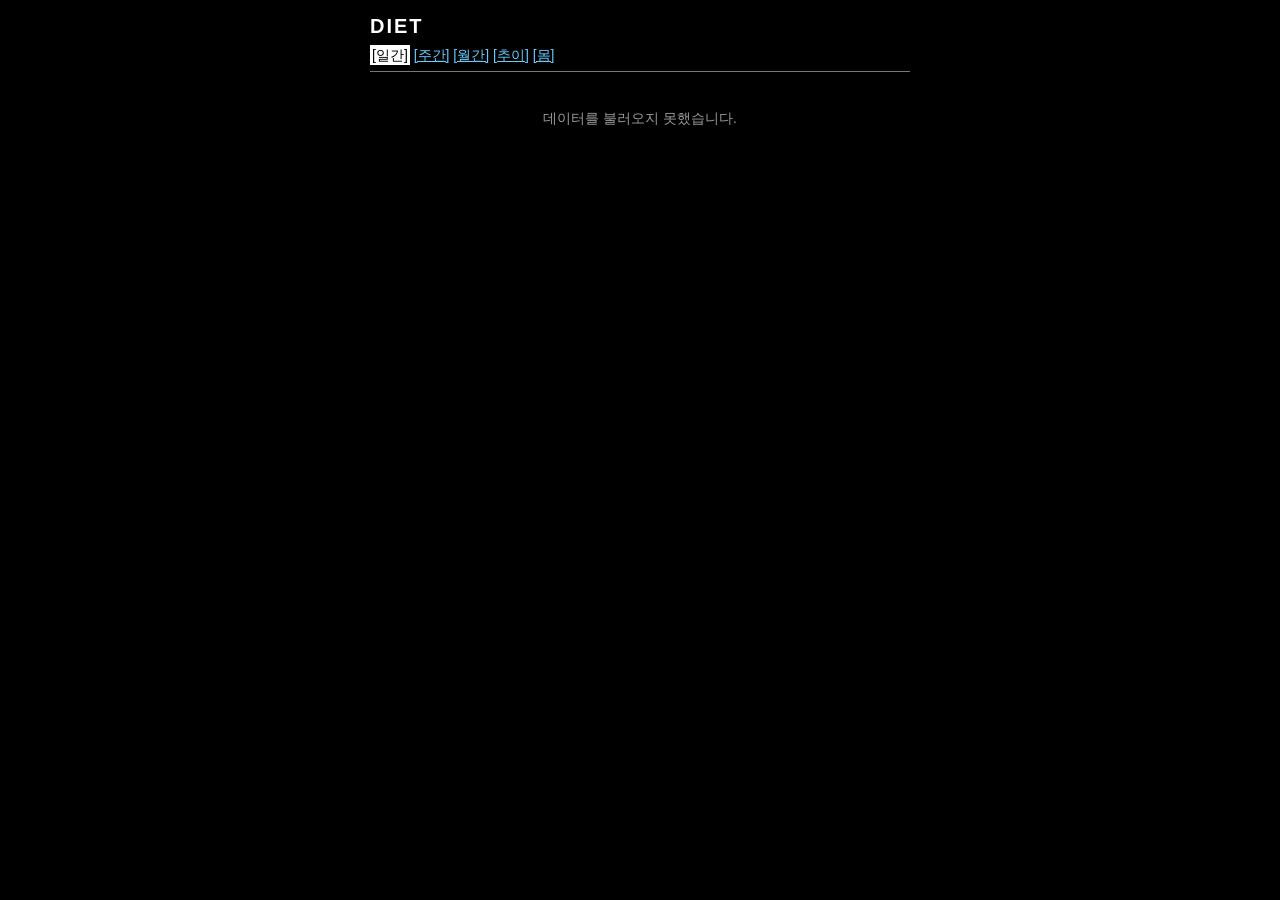
==== site/index.html @ 44541139 "Diet 페이지: [몸] 탭(체성분·목표 도달 예측), 연속 달성, 목표일 진행률, 스와이프·자동 새로고침·해시 주소, PWA(설치·오프라인) Co-Authored-By: Clau" ====
<!doctype html>
<html lang="ko">
<head>
<meta charset="utf-8">
<meta name="viewport" content="width=device-width,initial-scale=1,viewport-fit=cover">
<meta name="theme-color" content="#000000">
<title>Diet</title>
<link rel="icon" href="icon-192.png">
<link rel="apple-touch-icon" href="icon-192.png">
<link rel="manifest" href="manifest.webmanifest">
<meta name="mobile-web-app-capable" content="yes">
<meta name="apple-mobile-web-app-capable" content="yes">
<meta name="apple-mobile-web-app-status-bar-style" content="black">
<meta name="apple-mobile-web-app-title" content="Diet">
<style>
/* 옛날 HTML 느낌: 검정 바탕, 기본 글꼴(맑은 고딕/굴림), 글자 막대, 선 표, 밑줄 링크. 장식 없음. */
:root{--bg:#000;--fg:#ddd;--w:#fff;--y:#ff0;--r:#f33;--g:#0f0;--c:#0ff;--m:#f0f;--b:#6cf;--e:#3a3a3a;--line:#777}
*{box-sizing:border-box}
html,body{margin:0;background:var(--bg);color:var(--fg);font:14px/1.45 "Malgun Gothic","맑은 고딕","Gulim","굴림체","Noto Sans KR",sans-serif}
body{padding:8px 10px calc(30px + env(safe-area-inset-bottom,0px));max-width:560px;margin:0 auto}
h1{font-size:20px;margin:4px 0;color:var(--w);letter-spacing:.1em}
hr{border:0;border-top:1px solid var(--line);margin:6px 0}
b{color:var(--w)}
.lnk{background:none;border:0;padding:0;margin:0;font:inherit;color:var(--b);text-decoration:underline;cursor:pointer}
.lnk.on{color:#000;background:var(--w);text-decoration:none;padding:0 2px}
.lnk:disabled{color:#555;text-decoration:none;cursor:default}
.tabs{margin:4px 0}
.date{margin:6px 0;text-align:center}
.item{margin:10px 0}
.l1{display:flex;justify-content:space-between;gap:8px}
.bar{font:12px/1.1 "Gulim","굴림체","Courier New",monospace;white-space:pre;letter-spacing:0;margin:3px 0;overflow:hidden}
.bar .k{color:var(--g)}.bar .c{color:var(--c)}.bar .t{color:var(--m)}.bar .e{color:var(--e)}.bar .o{color:var(--r)}.bar .p{color:var(--y)}.bar .m{color:var(--w)}
.red{color:var(--r)}.yel{color:var(--y)}
.pro{color:var(--y)}.k{color:var(--g)}.c{color:var(--c)}.t{color:var(--m)}
table{border-collapse:collapse;width:100%;margin:6px 0}
th,td{border:1px solid var(--line);padding:2px 6px;text-align:right;font-weight:400}
th{color:var(--w);text-align:center}
td.l,th.l{text-align:left}
.box{border:1px solid var(--line);padding:4px 8px;margin:8px 0}
.vc{display:grid;grid-auto-flow:column;grid-auto-columns:1fr;gap:6px;margin-top:8px}
.vc.many{gap:2px}
.col{position:relative;display:flex;flex-direction:column;align-items:stretch;cursor:pointer}
.vl{text-align:center;font-size:11px;height:16px;white-space:nowrap;color:var(--w)}
.segs{display:flex;flex-direction:column-reverse;gap:2px;width:100%;max-width:34px;margin:0 auto}
.vc.many .segs{max-width:none}
.seg{display:block;height:9px;background:#222}
.seg.k{background:var(--g)}.seg.o{background:var(--r)}.seg.p{background:var(--y)}
.seg.g{border-top:3px solid #fff}
.xl{text-align:center;font-size:11px;line-height:1.2;color:#aaa;margin-top:4px;min-height:26px}
.vc.many .xl{min-height:16px}
.xl.abs{position:absolute;left:50%;bottom:-20px;transform:translateX(-50%);white-space:nowrap;min-height:0}
.vc.many{margin-bottom:22px}
.legend{color:#999;font-size:12px;margin-top:4px}
.empty{padding:30px 0;text-align:center;color:#999}
footer{margin-top:14px;color:#777;font-size:12px;text-align:center}
</style>
</head>
<body>
<h1>DIET</h1>
<div class="tabs" id="tabs">
  <button class="lnk on" data-t="day">[일간]</button>
  <button class="lnk" data-t="week">[주간]</button>
  <button class="lnk" data-t="month">[월간]</button>
  <button class="lnk" data-t="trend">[추이]</button>
  <button class="lnk" data-t="body">[몸]</button>
</div>
<hr>
<main id="view"></main>
<footer id="foot"></footer>

<script>
const $ = s => document.querySelector(s);
const fmt = n => Math.round(n).toLocaleString('en-US');
const clamp = (n, a, b) => Math.max(a, Math.min(b, n));
const WD = ['일','월','화','수','목','금','토'];
const pad = n => String(n).padStart(2, '0');
const iso = d => `${d.getFullYear()}-${pad(d.getMonth()+1)}-${pad(d.getDate())}`;
const parse = s => { const [y,m,d] = s.split('-').map(Number); return new Date(y, m-1, d); };
const addDays = (s, n) => { const d = parse(s); d.setDate(d.getDate()+n); return iso(d); };
const avg = a => a.length ? a.reduce((x,y)=>x+y,0)/a.length : 0;
const dayLabel = s => { const d = parse(s); return `${d.getMonth()+1}.${d.getDate()}`; };

let DATA, BY = {}, GOAL, DD = '';
const S = { tab:'day', date:null };
const lastD = () => DATA.days[DATA.days.length-1].d;
const live = x => x.d === lastD() && x.d === iso(new Date());   // 오늘 진행 중
const fin = a => { const f = a.filter(x => !live(x)); return f.length ? f : a; };

const TABS = ['day','week','month','trend','body'];
function load(d){
  DATA = d; GOAL = d.goal; BY = {}; d.days.forEach(x => BY[x.d] = x);
  if (!S.date || !BY[S.date]) S.date = lastD();
  const left = Math.ceil((parse(d.targetDate) - new Date(new Date().toDateString())) / 864e5);
  DD = `D-${Math.max(0,left)} 복근`;
  const tot = (parse(d.targetDate) - parse(d.startDate)) / 864e5, gone = clamp((new Date(new Date().toDateString()) - parse(d.startDate)) / 864e5, 0, tot);
  TP = Math.round(gone/tot*100);
  $('#foot').textContent = `업데이트 ${d.updated.replace('T',' ').slice(0,16)}`;
}
let TP = 0;
function applyHash(){
  const m = location.hash.slice(1).split('/');
  if (TABS.includes(m[0])) S.tab = m[0];
  if (m[0] === 'day' && m[1] && BY[m[1]]) S.date = m[1];
  syncTabs();
}
function setHash(){ const t = '#' + S.tab + (S.tab==='day' ? '/' + S.date : ''); if (location.hash !== t) history.replaceState(null, '', t); }
async function refresh(){ try { const d = await (await fetch('data.json', {cache:'no-store'})).json(); if (d.updated !== DATA.updated) { load(d); render(); } } catch(e) {} }
fetch('data.json', {cache:'no-store'}).then(r => r.json()).then(d => { load(d); applyHash(); render(); })
  .catch(() => { $('#view').innerHTML = '<div class="empty">데이터를 불러오지 못했습니다.</div>'; });
document.addEventListener('visibilitychange', () => { if (!document.hidden && DATA) refresh(); });
setInterval(() => { if (!document.hidden && DATA) refresh(); }, 300000);
window.addEventListener('hashchange', () => { if (DATA) { applyHash(); render(); } });
// 일간 화면에서 좌우로 밀면 전날/다음날
let tx = 0, ty = 0;
$('#view').addEventListener('touchstart', e => { tx = e.touches[0].clientX; ty = e.touches[0].clientY; }, {passive:true});
$('#view').addEventListener('touchend', e => {
  if (S.tab !== 'day' || !DATA) return;
  const dx = e.changedTouches[0].clientX - tx, dy = e.changedTouches[0].clientY - ty;
  if (Math.abs(dx) > 70 && Math.abs(dy) < 40) { const i = DATA.days.findIndex(x => x.d === S.date), n = DATA.days[i + (dx < 0 ? 1 : -1)]; if (n) { S.date = n.d; render(); } }
}, {passive:true});
if ('serviceWorker' in navigator) navigator.serviceWorker.register('sw.js').catch(() => {});

function syncTabs(){ document.querySelectorAll('#tabs button').forEach(x => x.classList.toggle('on', x.dataset.t === S.tab)); }
$('#tabs').addEventListener('click', e => { const b = e.target.closest('button'); if (!b) return; S.tab = b.dataset.t; syncTabs(); render(); scrollTo({top:0}); });
$('#view').addEventListener('click', e => {
  const b = e.target.closest('[data-act]'); if (!b || b.disabled) return;
  const [a, v] = b.dataset.act.split(':');
  if (a === 'day') { S.date = v; S.tab = 'day'; syncTabs(); scrollTo({top:0}); }
  if (a === 'dnav') S.date = addDays(S.date, +v);
  render();
});

/* ---------- 글자 막대 ---------- */
// 목표 = W칸. 넘으면 최대 2W칸까지 길어지고, 목표 지점에 | 표시.
function bar(v, goal, kind, W=22){
  const n = Math.round(W*v/goal), N = clamp(Math.max(W,n), W, 2*W), over = v > goal;
  const cls = kind === 'pro' ? 'p' : over ? 'o' : kind;
  let s = '';
  for (let i=0;i<N;i++){
    if (i === W && N > W) s += '<span class="m">|</span>';
    s += `<span class="${i<n?cls:'e'}">${i<n?'█':'░'}</span>`;
  }
  return s;
}
function item(tag, name, v, goal, unit, kind){
  const pct = v/goal*100, left = goal - v;
  const msg = kind==='pro' && left<0 ? `달성 +${fmt(-left)}${unit}` : left<0 ? `초과 ${fmt(-left)}${unit}` : `남음 ${fmt(left)}${unit}`;
  const c = kind==='pro' ? 'yel' : left<0 ? 'red' : kind;
  return `<div class="item"><div class="l1"><b class="${kind}">[${tag}] ${name}</b><span><b>${fmt(v)}</b> / ${fmt(goal)} ${unit}</span></div>
  <div class="bar">${bar(v, goal, kind)}</div><div class="${c}">${fmt(pct)}% · ${msg}</div></div>`;
}
function dash(o, title){
  return `<div class="box">${title?`<div>${title}</div>`:''}
  ${item('KCAL','칼로리', o.kcal, o.kGoal, 'kcal', 'k')}${item('PRO','단백질', o.p, GOAL.protein, 'g', 'pro')}
  ${item('CARB','탄수화물', o.c, o.cGoal, 'g', 'c')}${item('FAT','지방', o.f, GOAL.fat, 'g', 't')}
  ${o.carry!=null?`<hr><div class="l1"><span><b class="${o.over>0?'red':''}">[OVER]</b> 초과</span><b class="${o.over>0?'red':''}">${fmt(o.over)}kcal</b></div>
  <div class="l1"><span><b>[SUM]</b> 누적 <span style="color:#999">(초과 ${fmt(o.over)} + 쌓인 것 ${fmt(o.carry-o.over)})</span></span><b>${fmt(o.carry)}kcal</b></div>`:''}</div>`;
}
const dayObj = d => ({kcal:d.net, kGoal:d.goal, p:d.protein, c:d.carb, cGoal:d.carbGoal, f:d.fat, over:d.over, carry:d.carry});
const avgObj = a => ({kcal:avg(a.map(x=>x.net)), kGoal:avg(a.map(x=>x.goal)), p:avg(a.map(x=>x.protein)), c:avg(a.map(x=>x.carb)), cGoal:avg(a.map(x=>x.carbGoal)), f:avg(a.map(x=>x.fat))});
function miniStats(a, digits){
  const defi = a.reduce((s,x)=>s+(2200-x.net),0);
  return `<table><tr><th>누적 적자</th><th>추정 감량</th><th>기록</th></tr><tr><td>${defi>=0?'−':'+'}${fmt(Math.abs(defi))}kcal</td><td>${(defi/7700).toFixed(digits)}kg</td><td>${a.length}일</td></tr></table>`;
}

// 세로 칸 막대: 값이 클수록 네모 칸이 위로 쌓인다. 흰 윗줄 = 그날 목표.
function vchart({days, vals, goals, kind, H=12}){
  const n = days.length, many = n > 9;
  const mx = Math.max(...vals.filter(v=>v!=null), ...goals.filter(g=>g!=null), 1) * 1.08, unit = mx/H;
  let cols = '';
  days.forEach((s,i) => {
    const v = vals[i], g = goals[i];
    const fillN = v==null || v<=0 ? 0 : Math.max(1, Math.round(v/mx*H));
    const gi = g==null ? -1 : clamp(Math.round(g/mx*H), 1, H) - 1;
    const cls = kind==='pro' ? 'p' : (v!=null && v>g) ? 'o' : 'k';
    let segs = ''; for (let k=0;k<H;k++) segs += `<i class="seg${k<fillN?' '+cls:''}${k===gi?' g':''}"></i>`;
    const d = parse(s);
    const xl = !many ? `${WD[d.getDay()]}<br>${d.getDate()}` : ((n-1-i)%7===0 ? dayLabel(s) : '');
    cols += `<div class="col" data-act="day:${s}">${!many?`<span class="vl">${v==null?'-':fmt(v)}</span>`:''}<div class="segs">${segs}</div><span class="xl${many?' abs':''}">${xl}</span></div>`;
  });
  return `<div class="vc${many?' many':''}">${cols}</div><div class="legend">흰 줄=${kind==='pro'?'목표 170g':'그날 목표'} · 1칸≈ ${fmt(unit)}${kind==='pro'?'g':'kcal'}${kind==='pro'?' · 노랑=단백질':' · 초록=이내 · 빨강=초과'}</div>`;
}

/* ---------- 일간 ---------- */
function viewDay(){
  const d = BY[S.date], dt = parse(S.date), idx = DATA.days.findIndex(x => x.d === S.date);
  let h = `<div class="date"><button class="lnk" data-act="dnav:-1" ${idx>0?'':'disabled'}>[&lt;]</button>
    <b> ${S.date} (${WD[dt.getDay()]}) </b><button class="lnk" data-act="dnav:1" ${idx<DATA.days.length-1?'':'disabled'}>[&gt;]</button>
    <div style="color:#999;font-size:12px">${live(d)?'오늘 · 진행 중':'기록 완료'}${d.burn?` · 운동 −${fmt(d.burn)}kcal`:''} · ${DD} <span class="bar" style="display:inline;margin:0">${bar(TP,100,'k',10)}</span> ${TP}%</div></div>`;
  h += dash(dayObj(d)) + streakBox();
  const w = DATA.days.slice(Math.max(0, idx-6), idx+1), dd = w.map(x=>x.d);
  h += `<div class="box"><div>최근 7일 칼로리 (순섭취)</div>${vchart({days:dd, vals:w.map(x=>x.net), goals:w.map(x=>x.goal), kind:'k'})}</div>`;
  h += `<div class="box"><div>최근 7일 단백질 (g)</div>${vchart({days:dd, vals:w.map(x=>x.protein), goals:w.map(()=>GOAL.protein), kind:'pro'})}</div>`;
  return h;
}

/* ---------- 주간: 최근 7일 ---------- */
function viewWeek(){
  const end = lastD(), days = [...Array(7).keys()].map(i => addDays(end, i-6));
  const rs = days.map(s => BY[s] || null), have = rs.filter(Boolean);
  let h = `<div class="date"><b>최근 7일</b><div style="color:#999;font-size:12px">${dayLabel(days[0])} – ${dayLabel(days[6])} · ${have.length}일 기록${have.some(live)?' · 오늘 제외 평균':''}</div></div>`;
  if (!have.length) return h + '<div class="empty">기록이 없습니다.</div>';
  const fh = fin(have);
  h += dash(avgObj(fh), `일평균 (${fh.length}일 기준)`) + miniStats(fh, 2);
  h += `<div class="box"><div>일별 칼로리 (순섭취)</div>${vchart({days, vals:rs.map(x=>x?x.net:null), goals:rs.map(x=>x?x.goal:GOAL.kcal), kind:'k'})}</div>`;
  h += `<div class="box"><div>일별 단백질 (g)</div>${vchart({days, vals:rs.map(x=>x?x.protein:null), goals:days.map(()=>GOAL.protein), kind:'pro'})}</div>`;
  return h;
}

/* ---------- 월간: 최근 30일 ---------- */
function viewMonth(){
  const end = lastD(), days = [...Array(30).keys()].map(i => addDays(end, i-29)), md = days.map(s=>BY[s]).filter(Boolean);
  let h = `<div class="date"><b>최근 30일</b><div style="color:#999;font-size:12px">${dayLabel(days[0])} – ${dayLabel(days[29])} · ${md.length}일 기록${md.some(live)?' · 오늘 제외 평균':''}</div></div>`;
  if (!md.length) return h + '<div class="empty">기록이 없습니다.</div>';
  const fm = fin(md);
  h += dash(avgObj(fm), `일평균 (${fm.length}일 기준)`) + miniStats(fm, 1);
  h += `<div class="box"><div>일별 칼로리 (순섭취)</div>${vchart({days, vals:days.map(s=>BY[s]?BY[s].net:null), goals:days.map(s=>BY[s]?BY[s].goal:null), kind:'k'})}</div>`;
  h += `<div class="box"><div>일별 단백질 (g)</div>${vchart({days, vals:days.map(s=>BY[s]?BY[s].protein:null), goals:days.map(()=>GOAL.protein), kind:'pro'})}</div>`;
  h += `<table><tr><th class="l">날짜</th><th>순섭취</th><th>목표</th><th>단백질</th></tr>` +
    md.slice().reverse().map(x => `<tr><td class="l"><a class="lnk" data-act="day:${x.d}">${dayLabel(x.d)}(${WD[parse(x.d).getDay()]})</a></td>
      <td class="${x.net>x.goal?'red':'k'}">${fmt(x.net)}</td><td>${fmt(x.goal)}</td><td class="${x.protein>=GOAL.protein*.95?'yel':''}">${fmt(x.protein)}</td></tr>`).join('') +
    `</table><div class="legend">초록 = 목표 이내 · 빨강 = 초과 · 노랑 = 단백질 목표 달성(95%↑)</div>`;
  return h;
}

/* ---------- 추이 ---------- */
function ma(arr, k=7){ return arr.map((_,i)=> avg(arr.slice(Math.max(0,i-k+1), i+1))); }
function viewTrend(){
  const ds = DATA.days.slice(-30), L = live(ds[ds.length-1]) ? 1 : 0, dd = ds.map(x=>x.d);
  const maF = a => ma(a.slice(0, a.length-L)).concat(Array(L).fill(null));
  const net7 = maF(ds.map(x=>x.net)), pro7 = maF(ds.map(x=>x.protein));
  let h = `<div class="date"><b>추이 (7일 평균)</b><div style="color:#999;font-size:12px">${dayLabel(dd[0])} – ${dayLabel(dd[dd.length-1])} · ${ds.length}일${L?' · 오늘 제외':''}</div></div>`;
  h += `<div class="box"><div>칼로리 7일 평균 (순섭취)</div>${vchart({days:dd, vals:net7, goals:dd.map(()=>GOAL.kcal), kind:'k'})}</div>`;
  h += `<div class="box"><div>단백질 7일 평균 (g)</div>${vchart({days:dd, vals:pro7, goals:dd.map(()=>GOAL.protein), kind:'pro'})}</div>`;
  return h;
}

/* ---------- 연속 기록 ---------- */
function streakBox(){
  const done = DATA.days.filter(x => !live(x));
  const run = f => { let n = 0; for (let i = done.length-1; i >= 0 && f(done[i]); i--) n++; return n; };
  let rec = 0; for (let i = DATA.days.length-1; i >= 0; i--) { if (DATA.days[i].d === addDays(lastD(), -rec)) rec++; else break; }
  const p = run(x => x.protein >= GOAL.protein*.95), k = run(x => x.net <= x.goal);
  return `<div class="box"><div class="l1"><span><b>[STREAK]</b> 연속 (어제까지)</span></div>
  <div class="l1"><span class="pro">단백질 목표 달성</span><b class="pro">${p}일</b></div>
  <div class="l1"><span class="k">칼로리 목표 이내</span><b class="k">${k}일</b></div>
  <div class="l1"><span>기록</span><b>${rec}일</b></div></div>`;
}

/* ---------- 몸: 인바디·체중 + 목표 도달 예측 ---------- */
const f1 = n => n == null ? '-' : Number(n).toFixed(1);
function viewBody(){
  const B = DATA.body || [], tf = DATA.targetFatPct;
  let h = `<div class="date"><b>몸 (체성분)</b><div style="color:#999;font-size:12px">인바디·체중 ${B.length}건 · 목표 체지방률 ${tf}% · ${DD}</div></div>`;
  if (!B.length) return h + '<div class="empty">기록이 없습니다.</div>';
  const cur = B[B.length-1], first = B[0];
  const lean = (B.slice().reverse().find(r => r.leanKg) || {}).leanKg;
  const tw = lean ? lean / (1 - tf/100) : null;
  const curFatKg = cur.fatKg != null ? cur.fatKg : (cur.fatPct != null ? cur.weight*cur.fatPct/100 : null);
  const dn = fin(DATA.days).slice(-7), defi = avg(dn.map(x => DATA.maintenance - x.net)), perDay = defi/7700;
  const today = iso(new Date());
  // 진행 항목 (채팅 대시보드와 같은 3줄 형식)
  const prog = (tag, name, now, start, target, unit, cls) => {
    const tot = start - target, done = start - now, pct = tot > 0 ? clamp(done/tot*100, 0, 100) : 0;
    return `<div class="item"><div class="l1"><b class="${cls}">[${tag}] ${name}</b><span><b>${f1(now)}</b> → ${f1(target)} ${unit}</span></div>
    <div class="bar">${bar(pct, 100, cls, 22)}</div><div class="${cls}">${Math.round(pct)}% · 남음 ${f1(Math.max(0, now-target))}${unit} <span style="color:#999">(시작 ${f1(start)})</span></div></div>`;
  };
  h += `<div class="box">${tw ? prog('WEIGHT','체중', cur.weight, first.weight, tw, 'kg', 'c') : ''}${cur.fatPct != null && first.fatPct != null ? prog('FAT%','체지방률', cur.fatPct, first.fatPct, tf, '%', 't') : ''}</div>`;
  // 예측
  if (tw) {
    const R = cur.weight - tw, daysTo = (parse(DATA.targetDate) - parse(cur.d)) / 864e5;
    const projW = cur.weight - perDay*daysTo, projFat = curFatKg != null ? (curFatKg - perDay*daysTo) / projW * 100 : null;
    let eta = '-', gap = '';
    if (R <= 0) eta = '목표 달성';
    else if (perDay > 0) { const dd = Math.ceil(R/perDay), e = addDays(today, dd); eta = e; const late = Math.round((parse(e) - parse(DATA.targetDate))/864e5); gap = late > 0 ? `<span class="red">목표일보다 ${late}일 늦음</span>` : `<span class="k">목표일보다 ${-late}일 빠름</span>`; }
    else eta = '적자 없음';
    h += `<div class="box"><div><b>[PREDICT]</b> 현재 페이스로 계산 <span style="color:#999">(추정)</span></div>
    <table><tr><td class="l">최근 7일 평균 적자</td><td>${defi>=0?'−':'+'}${fmt(Math.abs(defi))} kcal/일</td></tr>
    <tr><td class="l">일 감량 속도</td><td>${(perDay*1000).toFixed(0)} g/일 · ${(perDay*7).toFixed(2)} kg/주</td></tr>
    <tr><td class="l">목표 체중 (제지방 ${f1(lean)}kg 유지)</td><td>${f1(tw)} kg</td></tr>
    <tr><td class="l">남은 감량</td><td>${R>0?f1(R)+' kg':'0 kg'}</td></tr>
    <tr><td class="l">목표 도달 예상일</td><td>${eta}</td></tr>
    <tr><td class="l">${DATA.targetDate} 예상 체중</td><td>${f1(projW)} kg${projFat!=null?' · 체지방 '+f1(projFat)+'%':''}</td></tr></table>${gap?`<div>${gap}</div>`:''}
    <div class="legend">적자 = 유지 ${fmt(DATA.maintenance)} − 순섭취. 7,700 kcal = 지방 1kg 기준 단순 추정이며, 근육·수분 변화는 반영하지 않습니다.</div></div>`;
  }
  // 기록 표
  h += `<table><tr><th class="l">날짜</th><th>체중</th><th>체지방%</th><th>골격근</th><th>변화</th></tr>` +
    B.slice().reverse().map((r, i, arr) => { const prev = arr[i+1], dw = prev && r.weight != null && prev.weight != null ? r.weight - prev.weight : null;
      return `<tr><td class="l">${dayLabel(r.d)}</td><td>${f1(r.weight)}</td><td>${f1(r.fatPct)}</td><td>${f1(r.muscleKg)}</td><td class="${dw==null?'':dw<=0?'k':'red'}">${dw==null?'-':(dw>0?'+':'')+dw.toFixed(1)}</td></tr>`; }).join('') + '</table>';
  return h;
}

function render(){ $('#view').innerHTML = {day:viewDay, week:viewWeek, month:viewMonth, trend:viewTrend, body:viewBody}[S.tab](); setHash(); }
</script>
</body>
</html>
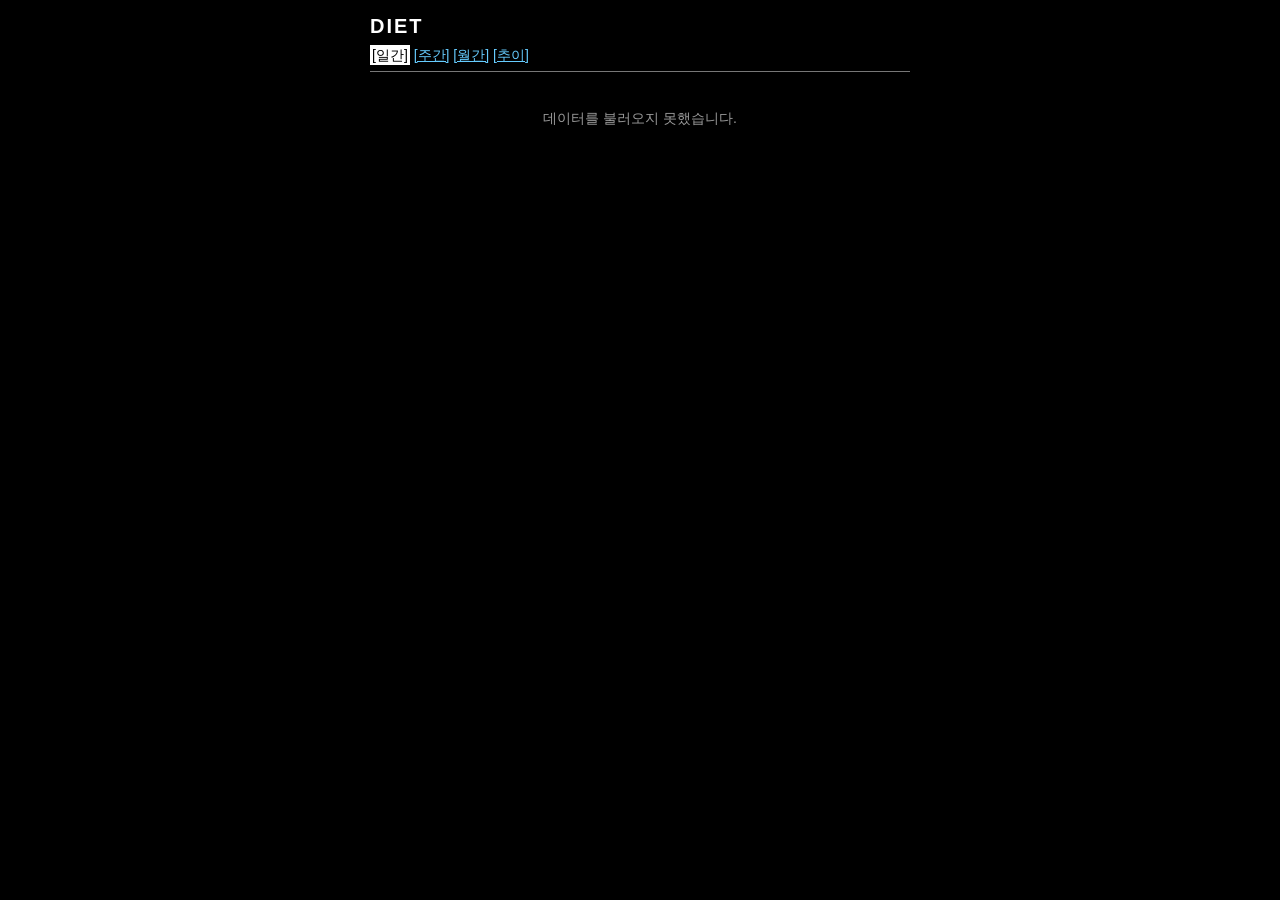
==== commit de6bcfe5: "Revert "Diet 페이지: [몸] 탭(체성분·목표 도달 예측), 연속 달성, 목표일 진행률, 스와이프·자동 새로고침·해시 주소, PWA(설치·오프라인)" This revert" ====
--- a/site/index.html
+++ b/site/index.html
@@ -5,13 +5,7 @@
 <meta name="viewport" content="width=device-width,initial-scale=1,viewport-fit=cover">
 <meta name="theme-color" content="#000000">
 <title>Diet</title>
-<link rel="icon" href="icon-192.png">
-<link rel="apple-touch-icon" href="icon-192.png">
-<link rel="manifest" href="manifest.webmanifest">
-<meta name="mobile-web-app-capable" content="yes">
-<meta name="apple-mobile-web-app-capable" content="yes">
-<meta name="apple-mobile-web-app-status-bar-style" content="black">
-<meta name="apple-mobile-web-app-title" content="Diet">
+<link rel="icon" href="data:,">
 <style>
 /* 옛날 HTML 느낌: 검정 바탕, 기본 글꼴(맑은 고딕/굴림), 글자 막대, 선 표, 밑줄 링크. 장식 없음. */
 :root{--bg:#000;--fg:#ddd;--w:#fff;--y:#ff0;--r:#f33;--g:#0f0;--c:#0ff;--m:#f0f;--b:#6cf;--e:#3a3a3a;--line:#777}
@@ -62,7 +56,6 @@
   <button class="lnk" data-t="week">[주간]</button>
   <button class="lnk" data-t="month">[월간]</button>
   <button class="lnk" data-t="trend">[추이]</button>
-  <button class="lnk" data-t="body">[몸]</button>
 </div>
 <hr>
 <main id="view"></main>
@@ -86,39 +79,14 @@
 const live = x => x.d === lastD() && x.d === iso(new Date());   // 오늘 진행 중
 const fin = a => { const f = a.filter(x => !live(x)); return f.length ? f : a; };
 
-const TABS = ['day','week','month','trend','body'];
-function load(d){
-  DATA = d; GOAL = d.goal; BY = {}; d.days.forEach(x => BY[x.d] = x);
-  if (!S.date || !BY[S.date]) S.date = lastD();
+fetch('data.json', {cache:'no-store'}).then(r => r.json()).then(d => {
+  DATA = d; GOAL = d.goal; d.days.forEach(x => BY[x.d] = x);
+  S.date = lastD();
   const left = Math.ceil((parse(d.targetDate) - new Date(new Date().toDateString())) / 864e5);
   DD = `D-${Math.max(0,left)} 복근`;
-  const tot = (parse(d.targetDate) - parse(d.startDate)) / 864e5, gone = clamp((new Date(new Date().toDateString()) - parse(d.startDate)) / 864e5, 0, tot);
-  TP = Math.round(gone/tot*100);
   $('#foot').textContent = `업데이트 ${d.updated.replace('T',' ').slice(0,16)}`;
-}
-let TP = 0;
-function applyHash(){
-  const m = location.hash.slice(1).split('/');
-  if (TABS.includes(m[0])) S.tab = m[0];
-  if (m[0] === 'day' && m[1] && BY[m[1]]) S.date = m[1];
-  syncTabs();
-}
-function setHash(){ const t = '#' + S.tab + (S.tab==='day' ? '/' + S.date : ''); if (location.hash !== t) history.replaceState(null, '', t); }
-async function refresh(){ try { const d = await (await fetch('data.json', {cache:'no-store'})).json(); if (d.updated !== DATA.updated) { load(d); render(); } } catch(e) {} }
-fetch('data.json', {cache:'no-store'}).then(r => r.json()).then(d => { load(d); applyHash(); render(); })
-  .catch(() => { $('#view').innerHTML = '<div class="empty">데이터를 불러오지 못했습니다.</div>'; });
-document.addEventListener('visibilitychange', () => { if (!document.hidden && DATA) refresh(); });
-setInterval(() => { if (!document.hidden && DATA) refresh(); }, 300000);
-window.addEventListener('hashchange', () => { if (DATA) { applyHash(); render(); } });
-// 일간 화면에서 좌우로 밀면 전날/다음날
-let tx = 0, ty = 0;
-$('#view').addEventListener('touchstart', e => { tx = e.touches[0].clientX; ty = e.touches[0].clientY; }, {passive:true});
-$('#view').addEventListener('touchend', e => {
-  if (S.tab !== 'day' || !DATA) return;
-  const dx = e.changedTouches[0].clientX - tx, dy = e.changedTouches[0].clientY - ty;
-  if (Math.abs(dx) > 70 && Math.abs(dy) < 40) { const i = DATA.days.findIndex(x => x.d === S.date), n = DATA.days[i + (dx < 0 ? 1 : -1)]; if (n) { S.date = n.d; render(); } }
-}, {passive:true});
-if ('serviceWorker' in navigator) navigator.serviceWorker.register('sw.js').catch(() => {});
+  render();
+}).catch(() => { $('#view').innerHTML = '<div class="empty">데이터를 불러오지 못했습니다.</div>'; });
 
 function syncTabs(){ document.querySelectorAll('#tabs button').forEach(x => x.classList.toggle('on', x.dataset.t === S.tab)); }
 $('#tabs').addEventListener('click', e => { const b = e.target.closest('button'); if (!b) return; S.tab = b.dataset.t; syncTabs(); render(); scrollTo({top:0}); });
@@ -186,8 +154,8 @@
   const d = BY[S.date], dt = parse(S.date), idx = DATA.days.findIndex(x => x.d === S.date);
   let h = `<div class="date"><button class="lnk" data-act="dnav:-1" ${idx>0?'':'disabled'}>[&lt;]</button>
     <b> ${S.date} (${WD[dt.getDay()]}) </b><button class="lnk" data-act="dnav:1" ${idx<DATA.days.length-1?'':'disabled'}>[&gt;]</button>
-    <div style="color:#999;font-size:12px">${live(d)?'오늘 · 진행 중':'기록 완료'}${d.burn?` · 운동 −${fmt(d.burn)}kcal`:''} · ${DD} <span class="bar" style="display:inline;margin:0">${bar(TP,100,'k',10)}</span> ${TP}%</div></div>`;
-  h += dash(dayObj(d)) + streakBox();
+    <div style="color:#999;font-size:12px">${live(d)?'오늘 · 진행 중':'기록 완료'}${d.burn?` · 운동 −${fmt(d.burn)}kcal`:''} · ${DD}</div></div>`;
+  h += dash(dayObj(d));
   const w = DATA.days.slice(Math.max(0, idx-6), idx+1), dd = w.map(x=>x.d);
   h += `<div class="box"><div>최근 7일 칼로리 (순섭취)</div>${vchart({days:dd, vals:w.map(x=>x.net), goals:w.map(x=>x.goal), kind:'k'})}</div>`;
   h += `<div class="box"><div>최근 7일 단백질 (g)</div>${vchart({days:dd, vals:w.map(x=>x.protein), goals:w.map(()=>GOAL.protein), kind:'pro'})}</div>`;
@@ -235,62 +203,7 @@
   return h;
 }
 
-/* ---------- 연속 기록 ---------- */
-function streakBox(){
-  const done = DATA.days.filter(x => !live(x));
-  const run = f => { let n = 0; for (let i = done.length-1; i >= 0 && f(done[i]); i--) n++; return n; };
-  let rec = 0; for (let i = DATA.days.length-1; i >= 0; i--) { if (DATA.days[i].d === addDays(lastD(), -rec)) rec++; else break; }
-  const p = run(x => x.protein >= GOAL.protein*.95), k = run(x => x.net <= x.goal);
-  return `<div class="box"><div class="l1"><span><b>[STREAK]</b> 연속 (어제까지)</span></div>
-  <div class="l1"><span class="pro">단백질 목표 달성</span><b class="pro">${p}일</b></div>
-  <div class="l1"><span class="k">칼로리 목표 이내</span><b class="k">${k}일</b></div>
-  <div class="l1"><span>기록</span><b>${rec}일</b></div></div>`;
-}
-
-/* ---------- 몸: 인바디·체중 + 목표 도달 예측 ---------- */
-const f1 = n => n == null ? '-' : Number(n).toFixed(1);
-function viewBody(){
-  const B = DATA.body || [], tf = DATA.targetFatPct;
-  let h = `<div class="date"><b>몸 (체성분)</b><div style="color:#999;font-size:12px">인바디·체중 ${B.length}건 · 목표 체지방률 ${tf}% · ${DD}</div></div>`;
-  if (!B.length) return h + '<div class="empty">기록이 없습니다.</div>';
-  const cur = B[B.length-1], first = B[0];
-  const lean = (B.slice().reverse().find(r => r.leanKg) || {}).leanKg;
-  const tw = lean ? lean / (1 - tf/100) : null;
-  const curFatKg = cur.fatKg != null ? cur.fatKg : (cur.fatPct != null ? cur.weight*cur.fatPct/100 : null);
-  const dn = fin(DATA.days).slice(-7), defi = avg(dn.map(x => DATA.maintenance - x.net)), perDay = defi/7700;
-  const today = iso(new Date());
-  // 진행 항목 (채팅 대시보드와 같은 3줄 형식)
-  const prog = (tag, name, now, start, target, unit, cls) => {
-    const tot = start - target, done = start - now, pct = tot > 0 ? clamp(done/tot*100, 0, 100) : 0;
-    return `<div class="item"><div class="l1"><b class="${cls}">[${tag}] ${name}</b><span><b>${f1(now)}</b> → ${f1(target)} ${unit}</span></div>
-    <div class="bar">${bar(pct, 100, cls, 22)}</div><div class="${cls}">${Math.round(pct)}% · 남음 ${f1(Math.max(0, now-target))}${unit} <span style="color:#999">(시작 ${f1(start)})</span></div></div>`;
-  };
-  h += `<div class="box">${tw ? prog('WEIGHT','체중', cur.weight, first.weight, tw, 'kg', 'c') : ''}${cur.fatPct != null && first.fatPct != null ? prog('FAT%','체지방률', cur.fatPct, first.fatPct, tf, '%', 't') : ''}</div>`;
-  // 예측
-  if (tw) {
-    const R = cur.weight - tw, daysTo = (parse(DATA.targetDate) - parse(cur.d)) / 864e5;
-    const projW = cur.weight - perDay*daysTo, projFat = curFatKg != null ? (curFatKg - perDay*daysTo) / projW * 100 : null;
-    let eta = '-', gap = '';
-    if (R <= 0) eta = '목표 달성';
-    else if (perDay > 0) { const dd = Math.ceil(R/perDay), e = addDays(today, dd); eta = e; const late = Math.round((parse(e) - parse(DATA.targetDate))/864e5); gap = late > 0 ? `<span class="red">목표일보다 ${late}일 늦음</span>` : `<span class="k">목표일보다 ${-late}일 빠름</span>`; }
-    else eta = '적자 없음';
-    h += `<div class="box"><div><b>[PREDICT]</b> 현재 페이스로 계산 <span style="color:#999">(추정)</span></div>
-    <table><tr><td class="l">최근 7일 평균 적자</td><td>${defi>=0?'−':'+'}${fmt(Math.abs(defi))} kcal/일</td></tr>
-    <tr><td class="l">일 감량 속도</td><td>${(perDay*1000).toFixed(0)} g/일 · ${(perDay*7).toFixed(2)} kg/주</td></tr>
-    <tr><td class="l">목표 체중 (제지방 ${f1(lean)}kg 유지)</td><td>${f1(tw)} kg</td></tr>
-    <tr><td class="l">남은 감량</td><td>${R>0?f1(R)+' kg':'0 kg'}</td></tr>
-    <tr><td class="l">목표 도달 예상일</td><td>${eta}</td></tr>
-    <tr><td class="l">${DATA.targetDate} 예상 체중</td><td>${f1(projW)} kg${projFat!=null?' · 체지방 '+f1(projFat)+'%':''}</td></tr></table>${gap?`<div>${gap}</div>`:''}
-    <div class="legend">적자 = 유지 ${fmt(DATA.maintenance)} − 순섭취. 7,700 kcal = 지방 1kg 기준 단순 추정이며, 근육·수분 변화는 반영하지 않습니다.</div></div>`;
-  }
-  // 기록 표
-  h += `<table><tr><th class="l">날짜</th><th>체중</th><th>체지방%</th><th>골격근</th><th>변화</th></tr>` +
-    B.slice().reverse().map((r, i, arr) => { const prev = arr[i+1], dw = prev && r.weight != null && prev.weight != null ? r.weight - prev.weight : null;
-      return `<tr><td class="l">${dayLabel(r.d)}</td><td>${f1(r.weight)}</td><td>${f1(r.fatPct)}</td><td>${f1(r.muscleKg)}</td><td class="${dw==null?'':dw<=0?'k':'red'}">${dw==null?'-':(dw>0?'+':'')+dw.toFixed(1)}</td></tr>`; }).join('') + '</table>';
-  return h;
-}
-
-function render(){ $('#view').innerHTML = {day:viewDay, week:viewWeek, month:viewMonth, trend:viewTrend, body:viewBody}[S.tab](); setHash(); }
+function render(){ $('#view').innerHTML = {day:viewDay, week:viewWeek, month:viewMonth, trend:viewTrend}[S.tab](); }
 </script>
 </body>
 </html>
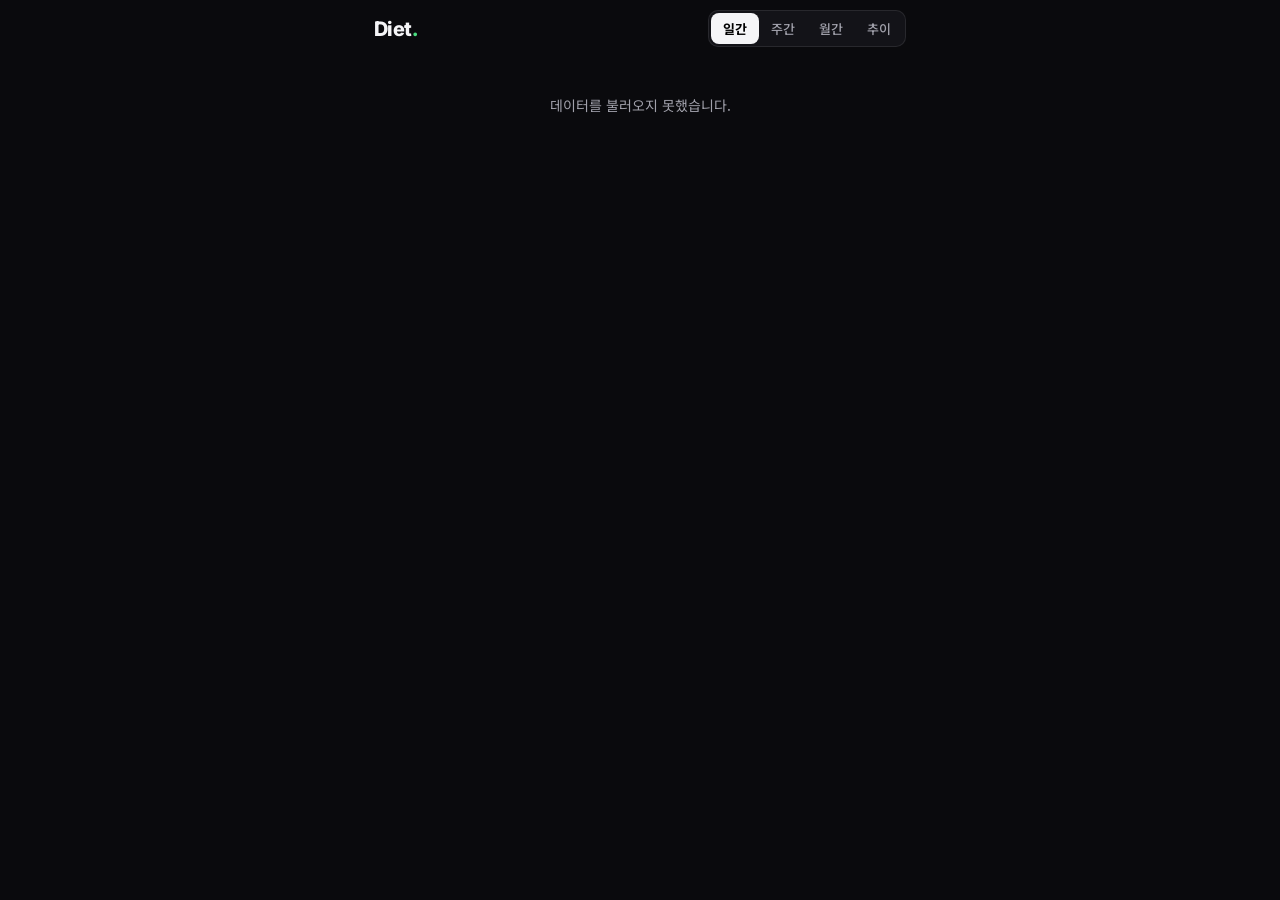
==== commit 8d8db726: "Diet 페이지: 요즘 대시보드 스타일로 전체 재디자인(링·면적 차트·달력 히트맵), 추가 기능 제외 Co-Authored-By: Claude Sonnet 5.5 <noreply@" ====
--- a/site/index.html
+++ b/site/index.html
@@ -3,61 +3,120 @@
 <head>
 <meta charset="utf-8">
 <meta name="viewport" content="width=device-width,initial-scale=1,viewport-fit=cover">
-<meta name="theme-color" content="#000000">
+<meta name="theme-color" content="#0a0a0d">
 <title>Diet</title>
 <link rel="icon" href="data:,">
+<link rel="preconnect" href="https://fonts.googleapis.com">
+<link rel="preconnect" href="https://fonts.gstatic.com" crossorigin>
+<link rel="stylesheet" href="https://fonts.googleapis.com/css2?family=Inter:wght@500;600;700;800&family=Noto+Sans+KR:wght@400;500;700&display=swap">
 <style>
-/* 옛날 HTML 느낌: 검정 바탕, 기본 글꼴(맑은 고딕/굴림), 글자 막대, 선 표, 밑줄 링크. 장식 없음. */
-:root{--bg:#000;--fg:#ddd;--w:#fff;--y:#ff0;--r:#f33;--g:#0f0;--c:#0ff;--m:#f0f;--b:#6cf;--e:#3a3a3a;--line:#777}
-*{box-sizing:border-box}
-html,body{margin:0;background:var(--bg);color:var(--fg);font:14px/1.45 "Malgun Gothic","맑은 고딕","Gulim","굴림체","Noto Sans KR",sans-serif}
-body{padding:8px 10px calc(30px + env(safe-area-inset-bottom,0px));max-width:560px;margin:0 auto}
-h1{font-size:20px;margin:4px 0;color:var(--w);letter-spacing:.1em}
-hr{border:0;border-top:1px solid var(--line);margin:6px 0}
-b{color:var(--w)}
-.lnk{background:none;border:0;padding:0;margin:0;font:inherit;color:var(--b);text-decoration:underline;cursor:pointer}
-.lnk.on{color:#000;background:var(--w);text-decoration:none;padding:0 2px}
-.lnk:disabled{color:#555;text-decoration:none;cursor:default}
-.tabs{margin:4px 0}
-.date{margin:6px 0;text-align:center}
-.item{margin:10px 0}
-.l1{display:flex;justify-content:space-between;gap:8px}
-.bar{font:12px/1.1 "Gulim","굴림체","Courier New",monospace;white-space:pre;letter-spacing:0;margin:3px 0;overflow:hidden}
-.bar .k{color:var(--g)}.bar .c{color:var(--c)}.bar .t{color:var(--m)}.bar .e{color:var(--e)}.bar .o{color:var(--r)}.bar .p{color:var(--y)}.bar .m{color:var(--w)}
-.red{color:var(--r)}.yel{color:var(--y)}
-.pro{color:var(--y)}.k{color:var(--g)}.c{color:var(--c)}.t{color:var(--m)}
-table{border-collapse:collapse;width:100%;margin:6px 0}
-th,td{border:1px solid var(--line);padding:2px 6px;text-align:right;font-weight:400}
-th{color:var(--w);text-align:center}
-td.l,th.l{text-align:left}
-.box{border:1px solid var(--line);padding:4px 8px;margin:8px 0}
-.vc{display:grid;grid-auto-flow:column;grid-auto-columns:1fr;gap:6px;margin-top:8px}
-.vc.many{gap:2px}
-.col{position:relative;display:flex;flex-direction:column;align-items:stretch;cursor:pointer}
-.vl{text-align:center;font-size:11px;height:16px;white-space:nowrap;color:var(--w)}
-.segs{display:flex;flex-direction:column-reverse;gap:2px;width:100%;max-width:34px;margin:0 auto}
-.vc.many .segs{max-width:none}
-.seg{display:block;height:9px;background:#222}
-.seg.k{background:var(--g)}.seg.o{background:var(--r)}.seg.p{background:var(--y)}
-.seg.g{border-top:3px solid #fff}
-.xl{text-align:center;font-size:11px;line-height:1.2;color:#aaa;margin-top:4px;min-height:26px}
-.vc.many .xl{min-height:16px}
-.xl.abs{position:absolute;left:50%;bottom:-20px;transform:translateX(-50%);white-space:nowrap;min-height:0}
-.vc.many{margin-bottom:22px}
-.legend{color:#999;font-size:12px;margin-top:4px}
-.empty{padding:30px 0;text-align:center;color:#999}
-footer{margin-top:14px;color:#777;font-size:12px;text-align:center}
+/* 요즘 대시보드: 어두운 면 + 얇은 경계선 + 링/면적 차트. 색은 항목마다 고정(칼로리 초록·단백질 노랑·탄수 청록·지방 보라·초과 빨강). */
+:root{
+  --bg:#0a0a0d; --s1:#131318; --s2:#1b1b22; --line:rgba(255,255,255,.09);
+  --fg:#f5f5f7; --sub:#a1a1ab; --mut:#6c6c78;
+  --kcal:#4ade80; --pro:#facc15; --carb:#22d3ee; --fat:#c084fc; --over:#ff5a5f;
+  --num:"Inter","Noto Sans KR",system-ui,sans-serif;
+  --body:"Noto Sans KR","Inter",system-ui,sans-serif;
+  color-scheme:dark;
+}
+*{box-sizing:border-box;-webkit-tap-highlight-color:transparent}
+html,body{margin:0;background:var(--bg);color:var(--fg);font:400 14px/1.45 var(--body)}
+body{padding:0 14px calc(28px + env(safe-area-inset-bottom,0px));max-width:560px;margin:0 auto}
+.n{font-family:var(--num);font-variant-numeric:tabular-nums;letter-spacing:-.02em}
+
+header{position:sticky;top:0;z-index:5;background:linear-gradient(var(--bg) 78%,transparent);padding:calc(10px + env(safe-area-inset-top,0px)) 0 8px}
+.top{display:flex;align-items:center;justify-content:space-between;gap:10px}
+.brand{font:800 20px var(--num);letter-spacing:-.03em}
+.brand i{font-style:normal;color:var(--kcal)}
+.seg{display:flex;background:var(--s1);border:1px solid var(--line);border-radius:10px;padding:2px}
+.seg button{border:0;background:none;color:var(--sub);font:500 13px var(--body);padding:6px 12px;border-radius:8px;cursor:pointer}
+.seg button.on{background:var(--fg);color:#000;font-weight:700}
+
+.datebar{display:grid;grid-template-columns:34px 1fr 34px;align-items:center;gap:8px;margin:6px 0 10px}
+.datebar button{height:34px;border-radius:10px;border:1px solid var(--line);background:var(--s1);color:var(--fg);font:500 17px var(--body);cursor:pointer}
+.datebar button:disabled{opacity:.3}
+.dt{text-align:center;line-height:1.25}
+.dt b{display:block;font:700 16px var(--body)}
+.dt span{font-size:12px;color:var(--sub)}
+
+.card{background:var(--s1);border:1px solid var(--line);border-radius:14px;padding:14px;margin-bottom:10px}
+.lbl{font-size:12px;color:var(--sub);font-weight:500;margin:0 0 6px;display:flex;justify-content:space-between;align-items:center}
+.dot{display:inline-block;width:8px;height:8px;border-radius:50%;margin-right:6px;vertical-align:0}
+
+/* 칼로리 히어로 */
+.hero{display:flex;align-items:center;gap:14px}
+.ring{position:relative;width:128px;height:128px;flex:none}
+.ring svg{width:100%;height:100%;transform:rotate(-90deg)}
+.ring .c{position:absolute;inset:0;display:flex;flex-direction:column;align-items:center;justify-content:center;text-align:center}
+.ring .c b{font:800 30px/1 var(--num);letter-spacing:-.03em}
+.ring .c span{font-size:11px;color:var(--sub);margin-top:2px}
+.hs{flex:1;display:grid;gap:8px}
+.hs div{display:flex;justify-content:space-between;align-items:baseline;border-bottom:1px solid var(--line);padding-bottom:7px}
+.hs div:last-child{border:0;padding:0}
+.hs span{color:var(--sub);font-size:13px}
+.hs b{font:700 17px var(--num)}
+
+/* 단백질 */
+.big{display:flex;align-items:baseline;gap:6px}
+.big b{font:800 40px/1 var(--num);letter-spacing:-.03em}
+.big small{font:500 14px var(--num);color:var(--sub)}
+.bar{height:10px;border-radius:99px;background:var(--s2);margin:10px 0 7px;overflow:hidden;position:relative}
+.bar i{display:block;height:100%;border-radius:99px}
+.bar.sm{height:7px;margin:8px 0 6px}
+.note{font-size:13px;color:var(--sub)}
+.note b{color:var(--fg);font-weight:700}
+
+.grid2{display:grid;grid-template-columns:1fr 1fr;gap:10px;margin-bottom:10px}
+.grid2 .card{margin:0;padding:12px}
+.tile b.v{font:800 24px/1.1 var(--num);letter-spacing:-.03em}
+.tile small{font:500 12px var(--num);color:var(--sub);margin-left:3px}
+.sub{font-size:12px;color:var(--sub);margin-top:2px}
+.warn{color:var(--over)!important}
+
+.chart{width:100%;height:auto;display:block;overflow:visible}
+.chart text{font:500 10.5px var(--num);fill:var(--sub)}
+.chart .v{fill:var(--fg);font-weight:600}
+.chart .grid{stroke:var(--line);stroke-width:1}
+.leg{display:flex;gap:14px;flex-wrap:wrap;font-size:12px;color:var(--sub);margin-top:8px}
+.leg i{display:inline-block;width:9px;height:9px;border-radius:3px;margin-right:6px;vertical-align:0}
+.leg u{display:inline-block;width:14px;border-top:2px dashed #fff;margin-right:6px;vertical-align:3px;opacity:.8}
+
+/* 달력 */
+.cal{display:grid;grid-template-columns:repeat(7,1fr);gap:5px;margin-top:6px}
+.cal .w{font-size:11px;color:var(--mut);text-align:center;padding-bottom:2px}
+.cd{position:relative;min-height:52px;border-radius:9px;background:var(--s2);border:1px solid transparent;color:var(--fg);padding:5px 5px 0;text-align:left;font-family:var(--num);cursor:pointer;overflow:hidden}
+.cd.blank{background:none;cursor:default}
+.cd.none{background:none;border:1px dashed var(--line);cursor:default;color:var(--mut)}
+.cd .d{display:block;font:500 10px var(--num);color:var(--sub)}
+.cd .k{display:block;font:700 12px var(--num);margin-top:1px;letter-spacing:-.04em}
+.cd .p{position:absolute;left:5px;right:5px;bottom:5px;height:3px;border-radius:2px;background:rgba(255,255,255,.12)}
+.cd .p i{display:block;height:100%;border-radius:2px;background:var(--pro)}
+.cd.ok{background:rgba(74,222,128,.16);border-color:rgba(74,222,128,.35)}
+.cd.hi{background:rgba(255,90,95,.18);border-color:rgba(255,90,95,.45)}
+.cd.today{border-color:var(--fg)}
+
+.tiles3{display:grid;grid-template-columns:repeat(3,1fr);gap:8px;margin-bottom:10px}
+.tiles3 .card{margin:0;padding:11px}
+.tiles3 span{display:block;font-size:11.5px;color:var(--sub)}
+.tiles3 b{display:block;font:800 19px/1.25 var(--num);letter-spacing:-.03em}
+
+.empty{padding:40px 0;text-align:center;color:var(--sub)}
+footer{margin-top:16px;text-align:center;font-size:11.5px;color:var(--mut)}
+@media (prefers-reduced-motion:no-preference){.bar i{transition:width .4s ease}}
 </style>
 </head>
 <body>
-<h1>DIET</h1>
-<div class="tabs" id="tabs">
-  <button class="lnk on" data-t="day">[일간]</button>
-  <button class="lnk" data-t="week">[주간]</button>
-  <button class="lnk" data-t="month">[월간]</button>
-  <button class="lnk" data-t="trend">[추이]</button>
-</div>
-<hr>
+<header>
+  <div class="top">
+    <div class="brand">Diet<i>.</i></div>
+    <nav class="seg" id="tabs">
+      <button class="on" data-t="day">일간</button>
+      <button data-t="week">주간</button>
+      <button data-t="month">월간</button>
+      <button data-t="trend">추이</button>
+    </nav>
+  </div>
+</header>
 <main id="view"></main>
 <footer id="foot"></footer>
 
@@ -98,67 +157,109 @@
   render();
 });
 
-/* ---------- 글자 막대 ---------- */
-// 목표 = W칸. 넘으면 최대 2W칸까지 길어지고, 목표 지점에 | 표시.
-function bar(v, goal, kind, W=22){
-  const n = Math.round(W*v/goal), N = clamp(Math.max(W,n), W, 2*W), over = v > goal;
-  const cls = kind === 'pro' ? 'p' : over ? 'o' : kind;
-  let s = '';
-  for (let i=0;i<N;i++){
-    if (i === W && N > W) s += '<span class="m">|</span>';
-    s += `<span class="${i<n?cls:'e'}">${i<n?'█':'░'}</span>`;
-  }
-  return s;
-}
-function item(tag, name, v, goal, unit, kind){
-  const pct = v/goal*100, left = goal - v;
-  const msg = kind==='pro' && left<0 ? `달성 +${fmt(-left)}${unit}` : left<0 ? `초과 ${fmt(-left)}${unit}` : `남음 ${fmt(left)}${unit}`;
-  const c = kind==='pro' ? 'yel' : left<0 ? 'red' : kind;
-  return `<div class="item"><div class="l1"><b class="${kind}">[${tag}] ${name}</b><span><b>${fmt(v)}</b> / ${fmt(goal)} ${unit}</span></div>
-  <div class="bar">${bar(v, goal, kind)}</div><div class="${c}">${fmt(pct)}% · ${msg}</div></div>`;
-}
-function dash(o, title){
-  return `<div class="box">${title?`<div>${title}</div>`:''}
-  ${item('KCAL','칼로리', o.kcal, o.kGoal, 'kcal', 'k')}${item('PRO','단백질', o.p, GOAL.protein, 'g', 'pro')}
-  ${item('CARB','탄수화물', o.c, o.cGoal, 'g', 'c')}${item('FAT','지방', o.f, GOAL.fat, 'g', 't')}
-  ${o.carry!=null?`<hr><div class="l1"><span><b class="${o.over>0?'red':''}">[OVER]</b> 초과</span><b class="${o.over>0?'red':''}">${fmt(o.over)}kcal</b></div>
-  <div class="l1"><span><b>[SUM]</b> 누적 <span style="color:#999">(초과 ${fmt(o.over)} + 쌓인 것 ${fmt(o.carry-o.over)})</span></span><b>${fmt(o.carry)}kcal</b></div>`:''}</div>`;
+/* ---------- 조각 ---------- */
+function ring(v, goal){
+  const r = 52, c = 2*Math.PI*r, over = v > goal, p = clamp(v/goal, 0, 1);
+  const col = over ? 'var(--over)' : 'var(--kcal)';
+  return `<svg viewBox="0 0 128 128"><circle cx="64" cy="64" r="${r}" fill="none" stroke="rgba(255,255,255,.08)" stroke-width="11"/>
+  <circle cx="64" cy="64" r="${r}" fill="none" stroke="${col}" stroke-width="11" stroke-linecap="round" stroke-dasharray="${c*p} ${c}"/></svg>`;
+}
+function kcalHero(o, burn){
+  const left = o.kGoal - o.kcal, over = left < 0, col = over ? 'var(--over)' : 'var(--kcal)';
+  return `<section class="card hero"><div class="ring">${ring(o.kcal, o.kGoal)}<div class="c"><b style="color:${col}">${fmt(Math.abs(left))}</b><span>kcal ${over?'초과':'남음'}</span></div></div>
+  <div class="hs"><div><span>순섭취</span><b style="color:${col}">${fmt(o.kcal)}</b></div>
+  <div><span>목표</span><b>${fmt(o.kGoal)}</b></div>
+  <div><span>${burn==null?'달성률':'운동 소모'}</span><b>${burn==null ? fmt(o.kcal/o.kGoal*100)+'%' : (burn?'−'+fmt(burn):'0')}</b></div></div></section>`;
+}
+function proCard(p){
+  const pct = p/GOAL.protein*100, left = GOAL.protein - p;
+  return `<section class="card"><div class="lbl"><span><i class="dot" style="background:var(--pro)"></i>단백질</span><span class="n">${fmt(pct)}%</span></div>
+  <div class="big"><b style="color:var(--pro)">${fmt(p)}</b><small>/ ${GOAL.protein} g</small></div>
+  <div class="bar"><i style="width:${clamp(pct,0,100)}%;background:var(--pro)"></i></div>
+  <div class="note">${left>0?`<b>${fmt(left)}g</b> 더 필요`:`목표 달성 <b>+${fmt(-left)}g</b>`}</div></section>`;
+}
+function macroTile(name, v, goal, col){
+  const left = goal - v, over = left < 0, pct = v/goal*100;
+  return `<div class="card tile"><div class="lbl"><span><i class="dot" style="background:${col}"></i>${name}</span><span class="n">${fmt(pct)}%</span></div>
+  <b class="v" style="color:${over?'var(--over)':col}">${fmt(v)}</b><small>/ ${fmt(goal)}g</small>
+  <div class="bar sm"><i style="width:${clamp(pct,0,100)}%;background:${over?'var(--over)':col}"></i></div>
+  <div class="sub ${over?'warn':''}">${over?`${fmt(-left)}g 초과`:`${fmt(left)}g 남음`}</div></div>`;
+}
+function carryTiles(o){
+  return `<div class="grid2"><div class="card tile"><div class="lbl">초과</div><b class="v ${o.over>0?'warn':''}">${fmt(o.over)}</b><small>kcal</small></div>
+  <div class="card tile"><div class="lbl">누적</div><b class="v">${fmt(o.carry)}</b><small>kcal</small><div class="sub">초과 ${fmt(o.over)} + 쌓인 것 ${fmt(o.carry-o.over)}</div></div></div>`;
 }
 const dayObj = d => ({kcal:d.net, kGoal:d.goal, p:d.protein, c:d.carb, cGoal:d.carbGoal, f:d.fat, over:d.over, carry:d.carry});
 const avgObj = a => ({kcal:avg(a.map(x=>x.net)), kGoal:avg(a.map(x=>x.goal)), p:avg(a.map(x=>x.protein)), c:avg(a.map(x=>x.carb)), cGoal:avg(a.map(x=>x.carbGoal)), f:avg(a.map(x=>x.fat))});
-function miniStats(a, digits){
+function statTiles(a, digits){
   const defi = a.reduce((s,x)=>s+(2200-x.net),0);
-  return `<table><tr><th>누적 적자</th><th>추정 감량</th><th>기록</th></tr><tr><td>${defi>=0?'−':'+'}${fmt(Math.abs(defi))}kcal</td><td>${(defi/7700).toFixed(digits)}kg</td><td>${a.length}일</td></tr></table>`;
-}
-
-// 세로 칸 막대: 값이 클수록 네모 칸이 위로 쌓인다. 흰 윗줄 = 그날 목표.
-function vchart({days, vals, goals, kind, H=12}){
-  const n = days.length, many = n > 9;
-  const mx = Math.max(...vals.filter(v=>v!=null), ...goals.filter(g=>g!=null), 1) * 1.08, unit = mx/H;
-  let cols = '';
-  days.forEach((s,i) => {
-    const v = vals[i], g = goals[i];
-    const fillN = v==null || v<=0 ? 0 : Math.max(1, Math.round(v/mx*H));
-    const gi = g==null ? -1 : clamp(Math.round(g/mx*H), 1, H) - 1;
-    const cls = kind==='pro' ? 'p' : (v!=null && v>g) ? 'o' : 'k';
-    let segs = ''; for (let k=0;k<H;k++) segs += `<i class="seg${k<fillN?' '+cls:''}${k===gi?' g':''}"></i>`;
-    const d = parse(s);
-    const xl = !many ? `${WD[d.getDay()]}<br>${d.getDate()}` : ((n-1-i)%7===0 ? dayLabel(s) : '');
-    cols += `<div class="col" data-act="day:${s}">${!many?`<span class="vl">${v==null?'-':fmt(v)}</span>`:''}<div class="segs">${segs}</div><span class="xl${many?' abs':''}">${xl}</span></div>`;
+  return `<div class="tiles3"><div class="card"><span>누적 적자</span><b>${defi>=0?'−':'+'}${fmt(Math.abs(defi))}</b></div><div class="card"><span>추정 감량</span><b>${(defi/7700).toFixed(digits)}kg</b></div><div class="card"><span>기록</span><b>${a.length}일</b></div></div>`;
+}
+
+// 세로 막대: 윗부분 둥근 막대, 흰 점선 = 그날 목표
+function barsChart({days, vals, goals, color, h=170}){
+  const W = 340, top = 24, bot = 30, n = days.length;
+  const mx = Math.max(...vals.filter(v=>v!=null), ...goals.filter(g=>g!=null), 1) * 1.1;
+  const y = v => top + (h-top-bot) * (1 - v/mx), bw = W/n, w = Math.min(34, bw*.62);
+  let s = `<svg class="chart" viewBox="0 0 ${W} ${h}">`;
+  [0,.5,1].forEach(f => s += `<line class="grid" x1="0" x2="${W}" y1="${y(mx/1.1*f)}" y2="${y(mx/1.1*f)}"/>`);
+  days.forEach((d,i) => {
+    const v = vals[i], g = goals[i], cx = i*bw + bw/2, x = cx - w/2, dt = parse(d);
+    if (v != null && v > 0) {
+      const yy = y(v), hh = y(0)-yy, r = Math.min(7, w/2, hh);
+      s += `<path d="M${x} ${y(0)}V${yy+r}Q${x} ${yy} ${x+r} ${yy}H${x+w-r}Q${x+w} ${yy} ${x+w} ${yy+r}V${y(0)}Z" fill="${color(v,i)}" data-act="day:${d}" style="cursor:pointer"/>`;
+      s += `<text class="v" x="${cx}" y="${Math.min(yy, g!=null?y(g):99)-8}" text-anchor="middle">${fmt(v)}</text>`;
+    }
+    if (g != null) s += `<line x1="${x-4}" x2="${x+w+4}" y1="${y(g)}" y2="${y(g)}" stroke="#fff" stroke-width="1.6" stroke-dasharray="3 3" opacity=".9"/>`;
+    s += `<text x="${cx}" y="${h-14}" text-anchor="middle">${WD[dt.getDay()]}</text><text x="${cx}" y="${h-2}" text-anchor="middle" style="fill:var(--mut)">${dt.getDate()}</text>`;
   });
-  return `<div class="vc${many?' many':''}">${cols}</div><div class="legend">흰 줄=${kind==='pro'?'목표 170g':'그날 목표'} · 1칸≈ ${fmt(unit)}${kind==='pro'?'g':'kcal'}${kind==='pro'?' · 노랑=단백질':' · 초록=이내 · 빨강=초과'}</div>`;
-}
+  return s + '</svg>';
+}
+
+// 부드러운 면적 선 그래프 (없는 날은 선이 끊긴다)
+function areaChart({days, series, goal=null, h=170}){
+  const W = 340, pl = 34, pr = 6, top = 12, bot = 22, n = days.length;
+  const all = series.flatMap(q => q.v.filter(v=>v!=null)).concat(goal ? [goal] : []);
+  const mx = Math.ceil(Math.max(...all, 1)*1.12/100)*100;
+  const x = i => pl + (n===1 ? (W-pl-pr)/2 : i*(W-pl-pr)/(n-1)), y = v => top + (h-top-bot)*(1-v/mx);
+  const id = 'g' + Math.random().toString(36).slice(2,7);
+  let s = `<svg class="chart" viewBox="0 0 ${W} ${h}"><defs>${series.map((q,k)=>`<linearGradient id="${id}${k}" x1="0" x2="0" y1="0" y2="1"><stop offset="0" stop-color="${q.color}" stop-opacity=".32"/><stop offset="1" stop-color="${q.color}" stop-opacity="0"/></linearGradient>`).join('')}</defs>`;
+  for (let k=0;k<=3;k++){ const v = mx*k/3; s += `<line class="grid" x1="${pl}" x2="${W-pr}" y1="${y(v)}" y2="${y(v)}"/><text x="${pl-6}" y="${y(v)+3.5}" text-anchor="end">${fmt(v)}</text>`; }
+  if (goal) s += `<line x1="${pl}" x2="${W-pr}" y1="${y(goal)}" y2="${y(goal)}" stroke="#fff" stroke-width="1.4" stroke-dasharray="4 4" opacity=".75"/>`;
+  series.forEach((q,k) => {
+    const segs = []; let cur = [];
+    q.v.forEach((v,i) => { if (v==null) { if (cur.length) segs.push(cur); cur = []; } else cur.push([x(i), y(v)]); });
+    if (cur.length) segs.push(cur);
+    segs.forEach(pts => {
+      let d = `M${pts[0][0]} ${pts[0][1]}`;
+      for (let i=1;i<pts.length;i++){ const [x0,y0]=pts[i-1],[x1,y1]=pts[i],cx=(x0+x1)/2; d += `C${cx} ${y0} ${cx} ${y1} ${x1} ${y1}`; }
+      if (q.area && pts.length>1) s += `<path d="${d}L${pts[pts.length-1][0]} ${y(0)}L${pts[0][0]} ${y(0)}Z" fill="url(#${id}${k})"/>`;
+      s += `<path d="${d}" fill="none" stroke="${q.color}" stroke-width="${q.w||2.4}" stroke-linecap="round" stroke-linejoin="round" ${q.faint?'opacity=".45"':''}/>`;
+      if (q.dots) pts.forEach(p => s += `<circle cx="${p[0]}" cy="${p[1]}" r="2.6" fill="${q.color}"/>`);
+    });
+    const li = q.v.map((v,i)=>v==null?-1:i).filter(i=>i>=0).pop();
+    if (li != null && q.endDot !== false) s += `<circle cx="${x(li)}" cy="${y(q.v[li])}" r="4.5" fill="${q.color}" stroke="#131318" stroke-width="2.5"/>`;
+  });
+  const idx = n<=6 ? [...Array(n).keys()] : [0, Math.floor((n-1)/2), n-1];
+  idx.forEach(i => s += `<text x="${x(i)}" y="${h-4}" text-anchor="${i===0?'start':i===n-1?'end':'middle'}">${dayLabel(days[i])}</text>`);
+  return s + '</svg>';
+}
+const kcalColor = (v, g) => v > g ? 'var(--over)' : 'var(--kcal)';
+const legK = '<div class="leg"><span><i style="background:var(--kcal)"></i>목표 이내</span><span><i style="background:var(--over)"></i>초과</span><span><u></u>그날 목표</span></div>';
+const legP = '<div class="leg"><span><i style="background:var(--pro)"></i>단백질</span><span><u></u>목표 170g</span></div>';
 
 /* ---------- 일간 ---------- */
 function viewDay(){
-  const d = BY[S.date], dt = parse(S.date), idx = DATA.days.findIndex(x => x.d === S.date);
-  let h = `<div class="date"><button class="lnk" data-act="dnav:-1" ${idx>0?'':'disabled'}>[&lt;]</button>
-    <b> ${S.date} (${WD[dt.getDay()]}) </b><button class="lnk" data-act="dnav:1" ${idx<DATA.days.length-1?'':'disabled'}>[&gt;]</button>
-    <div style="color:#999;font-size:12px">${live(d)?'오늘 · 진행 중':'기록 완료'}${d.burn?` · 운동 −${fmt(d.burn)}kcal`:''} · ${DD}</div></div>`;
-  h += dash(dayObj(d));
+  const d = BY[S.date], dt = parse(S.date), idx = DATA.days.findIndex(x => x.d === S.date), o = dayObj(d);
+  let h = `<div class="datebar"><button data-act="dnav:-1" ${idx>0?'':'disabled'} aria-label="이전 날">‹</button>
+    <div class="dt"><b>${dt.getMonth()+1}월 ${dt.getDate()}일 ${WD[dt.getDay()]}요일</b><span>${live(d)?'오늘 · 진행 중':'기록 완료'} · ${DD}</span></div>
+    <button data-act="dnav:1" ${idx<DATA.days.length-1?'':'disabled'} aria-label="다음 날">›</button></div>`;
+  h += kcalHero(o, d.burn) + proCard(o.p);
+  h += `<div class="grid2">${macroTile('탄수화물', o.c, o.cGoal, 'var(--carb)')}${macroTile('지방', o.f, GOAL.fat, 'var(--fat)')}</div>`;
+  h += carryTiles(o);
   const w = DATA.days.slice(Math.max(0, idx-6), idx+1), dd = w.map(x=>x.d);
-  h += `<div class="box"><div>최근 7일 칼로리 (순섭취)</div>${vchart({days:dd, vals:w.map(x=>x.net), goals:w.map(x=>x.goal), kind:'k'})}</div>`;
-  h += `<div class="box"><div>최근 7일 단백질 (g)</div>${vchart({days:dd, vals:w.map(x=>x.protein), goals:w.map(()=>GOAL.protein), kind:'pro'})}</div>`;
+  h += `<section class="card"><div class="lbl">최근 7일 · 칼로리 (순섭취)</div>${barsChart({days:dd, vals:w.map(x=>x.net), goals:w.map(x=>x.goal), color:(v,i)=>kcalColor(v,w[i].goal)})}${legK}</section>`;
+  h += `<section class="card"><div class="lbl">최근 7일 · 단백질 (g)</div>${barsChart({days:dd, vals:w.map(x=>x.protein), goals:w.map(()=>GOAL.protein), color:()=>'var(--pro)'})}${legP}</section>`;
   return h;
 }
 
@@ -166,40 +267,50 @@
 function viewWeek(){
   const end = lastD(), days = [...Array(7).keys()].map(i => addDays(end, i-6));
   const rs = days.map(s => BY[s] || null), have = rs.filter(Boolean);
-  let h = `<div class="date"><b>최근 7일</b><div style="color:#999;font-size:12px">${dayLabel(days[0])} – ${dayLabel(days[6])} · ${have.length}일 기록${have.some(live)?' · 오늘 제외 평균':''}</div></div>`;
+  let h = `<div class="datebar" style="grid-template-columns:1fr"><div class="dt"><b>최근 7일</b><span>${dayLabel(days[0])} – ${dayLabel(days[6])} · ${have.length}일 기록${have.some(live)?' · 오늘 제외 평균':''}</span></div></div>`;
   if (!have.length) return h + '<div class="empty">기록이 없습니다.</div>';
-  const fh = fin(have);
-  h += dash(avgObj(fh), `일평균 (${fh.length}일 기준)`) + miniStats(fh, 2);
-  h += `<div class="box"><div>일별 칼로리 (순섭취)</div>${vchart({days, vals:rs.map(x=>x?x.net:null), goals:rs.map(x=>x?x.goal:GOAL.kcal), kind:'k'})}</div>`;
-  h += `<div class="box"><div>일별 단백질 (g)</div>${vchart({days, vals:rs.map(x=>x?x.protein:null), goals:days.map(()=>GOAL.protein), kind:'pro'})}</div>`;
+  const fh = fin(have), o = avgObj(fh);
+  h += kcalHero(o) + proCard(o.p) + `<div class="grid2">${macroTile('탄수화물', o.c, o.cGoal, 'var(--carb)')}${macroTile('지방', o.f, GOAL.fat, 'var(--fat)')}</div>` + statTiles(fh, 2);
+  h += `<section class="card"><div class="lbl">일별 칼로리 (순섭취)</div>${barsChart({days, vals:rs.map(x=>x?x.net:null), goals:rs.map(x=>x?x.goal:null), color:(v,i)=>kcalColor(v,rs[i].goal)})}${legK}</section>`;
+  h += `<section class="card"><div class="lbl">일별 단백질 (g)</div>${barsChart({days, vals:rs.map(x=>x?x.protein:null), goals:days.map(()=>GOAL.protein), color:()=>'var(--pro)'})}${legP}</section>`;
   return h;
 }
 
 /* ---------- 월간: 최근 30일 ---------- */
 function viewMonth(){
   const end = lastD(), days = [...Array(30).keys()].map(i => addDays(end, i-29)), md = days.map(s=>BY[s]).filter(Boolean);
-  let h = `<div class="date"><b>최근 30일</b><div style="color:#999;font-size:12px">${dayLabel(days[0])} – ${dayLabel(days[29])} · ${md.length}일 기록${md.some(live)?' · 오늘 제외 평균':''}</div></div>`;
+  let h = `<div class="datebar" style="grid-template-columns:1fr"><div class="dt"><b>최근 30일</b><span>${dayLabel(days[0])} – ${dayLabel(days[29])} · ${md.length}일 기록${md.some(live)?' · 오늘 제외 평균':''}</span></div></div>`;
   if (!md.length) return h + '<div class="empty">기록이 없습니다.</div>';
-  const fm = fin(md);
-  h += dash(avgObj(fm), `일평균 (${fm.length}일 기준)`) + miniStats(fm, 1);
-  h += `<div class="box"><div>일별 칼로리 (순섭취)</div>${vchart({days, vals:days.map(s=>BY[s]?BY[s].net:null), goals:days.map(s=>BY[s]?BY[s].goal:null), kind:'k'})}</div>`;
-  h += `<div class="box"><div>일별 단백질 (g)</div>${vchart({days, vals:days.map(s=>BY[s]?BY[s].protein:null), goals:days.map(()=>GOAL.protein), kind:'pro'})}</div>`;
-  h += `<table><tr><th class="l">날짜</th><th>순섭취</th><th>목표</th><th>단백질</th></tr>` +
-    md.slice().reverse().map(x => `<tr><td class="l"><a class="lnk" data-act="day:${x.d}">${dayLabel(x.d)}(${WD[parse(x.d).getDay()]})</a></td>
-      <td class="${x.net>x.goal?'red':'k'}">${fmt(x.net)}</td><td>${fmt(x.goal)}</td><td class="${x.protein>=GOAL.protein*.95?'yel':''}">${fmt(x.protein)}</td></tr>`).join('') +
-    `</table><div class="legend">초록 = 목표 이내 · 빨강 = 초과 · 노랑 = 단백질 목표 달성(95%↑)</div>`;
+  const fm = fin(md), o = avgObj(fm);
+  h += kcalHero(o) + proCard(o.p) + `<div class="grid2">${macroTile('탄수화물', o.c, o.cGoal, 'var(--carb)')}${macroTile('지방', o.f, GOAL.fat, 'var(--fat)')}</div>` + statTiles(fm, 1);
+  let cal = '<div class="cal">' + WD.map(w=>`<div class="w">${w}</div>`).join('') + '<div class="cd blank"></div>'.repeat(parse(days[0]).getDay());
+  days.forEach((s,i) => {
+    const x = BY[s], dd = parse(s), lab = (i===0 || dd.getDate()===1) ? `${dd.getMonth()+1}/${dd.getDate()}` : dd.getDate();
+    if (!x) { cal += `<div class="cd none"><span class="d">${lab}</span></div>`; return; }
+    cal += `<button class="cd ${x.net>x.goal?'hi':'ok'} ${live(x)?'today':''}" data-act="day:${s}"><span class="d">${lab}</span><span class="k">${fmt(x.net)}</span><span class="p"><i style="width:${clamp(x.protein/GOAL.protein*100,0,100)}%"></i></span></button>`;
+  });
+  h += `<section class="card"><div class="lbl">달력 · 순섭취 kcal</div>${cal}</div><div class="leg"><span><i style="background:rgba(74,222,128,.5)"></i>목표 이내</span><span><i style="background:rgba(255,90,95,.6)"></i>초과</span><span><i style="background:var(--pro)"></i>아래 선 = 단백질</span></div></section>`;
+  h += `<section class="card"><div class="lbl">일별 칼로리 추이</div>${areaChart({days, series:[{v:days.map(s=>BY[s]?BY[s].net:null), color:'#4ade80', area:true, dots:true}], goal:GOAL.kcal})}<div class="leg"><span><u></u>목표 ${fmt(GOAL.kcal)}</span></div></section>`;
+  h += `<section class="card"><div class="lbl">일별 단백질 추이 (g)</div>${areaChart({days, series:[{v:days.map(s=>BY[s]?BY[s].protein:null), color:'#facc15', area:true, dots:true}], goal:GOAL.protein})}<div class="leg"><span><u></u>목표 ${GOAL.protein}g</span></div></section>`;
   return h;
 }
 
 /* ---------- 추이 ---------- */
 function ma(arr, k=7){ return arr.map((_,i)=> avg(arr.slice(Math.max(0,i-k+1), i+1))); }
 function viewTrend(){
-  const ds = DATA.days.slice(-30), L = live(ds[ds.length-1]) ? 1 : 0, dd = ds.map(x=>x.d);
-  const maF = a => ma(a.slice(0, a.length-L)).concat(Array(L).fill(null));
-  const net7 = maF(ds.map(x=>x.net)), pro7 = maF(ds.map(x=>x.protein));
-  let h = `<div class="date"><b>추이 (7일 평균)</b><div style="color:#999;font-size:12px">${dayLabel(dd[0])} – ${dayLabel(dd[dd.length-1])} · ${ds.length}일${L?' · 오늘 제외':''}</div></div>`;
-  h += `<div class="box"><div>칼로리 7일 평균 (순섭취)</div>${vchart({days:dd, vals:net7, goals:dd.map(()=>GOAL.kcal), kind:'k'})}</div>`;
-  h += `<div class="box"><div>단백질 7일 평균 (g)</div>${vchart({days:dd, vals:pro7, goals:dd.map(()=>GOAL.protein), kind:'pro'})}</div>`;
+  const ds = DATA.days, L = live(ds[ds.length-1]) ? 1 : 0, dd = ds.map(x=>x.d);
+  const maF = a => ma(a.slice(0, a.length-L)).concat(Array(L).fill(null)), last = a => a.filter(v=>v!=null).pop();
+  const net = ds.map(x=>x.net), pro = ds.map(x=>x.protein), net7 = maF(net), pro7 = maF(pro);
+  let h = `<div class="datebar" style="grid-template-columns:1fr"><div class="dt"><b>전체 추이</b><span>${dayLabel(dd[0])} – ${dayLabel(dd[dd.length-1])} · ${ds.length}일${L?' · 7일 평균은 오늘 제외':''}</span></div></div>`;
+  const k = last(net7), kc = k > GOAL.kcal ? 'var(--over)' : 'var(--kcal)';
+  h += `<section class="card"><div class="lbl"><span><i class="dot" style="background:${kc}"></i>칼로리 · 7일 평균</span><span class="n">목표 ${fmt(GOAL.kcal)}</span></div><div class="big"><b style="color:${kc}">${fmt(k)}</b><small>kcal</small></div>
+    ${areaChart({days:dd, series:[{v:net, color:'#ffffff', faint:true, w:1.6, endDot:false}, {v:net7, color:k>GOAL.kcal?'#ff5a5f':'#4ade80', area:true, w:2.8}], goal:GOAL.kcal})}
+    <div class="leg"><span><i style="background:${kc}"></i>7일 평균</span><span><i style="background:#fff;opacity:.5"></i>일별</span><span><u></u>목표</span></div></section>`;
+  h += `<section class="card"><div class="lbl"><span><i class="dot" style="background:var(--pro)"></i>단백질 · 7일 평균</span><span class="n">목표 ${GOAL.protein}g</span></div><div class="big"><b style="color:var(--pro)">${fmt(last(pro7))}</b><small>g</small></div>
+    ${areaChart({days:dd, series:[{v:pro, color:'#ffffff', faint:true, w:1.6, endDot:false}, {v:pro7, color:'#facc15', area:true, w:2.8}], goal:GOAL.protein})}
+    <div class="leg"><span><i style="background:var(--pro)"></i>7일 평균</span><span><i style="background:#fff;opacity:.5"></i>일별</span><span><u></u>목표</span></div></section>`;
+  h += `<section class="card"><div class="lbl">탄수화물 · 지방 (g)</div>${areaChart({days:dd, series:[{v:ds.map(x=>x.carb), color:'#22d3ee'}, {v:ds.map(x=>x.fat), color:'#c084fc'}]})}
+    <div class="leg"><span><i style="background:var(--carb)"></i>탄수화물</span><span><i style="background:var(--fat)"></i>지방</span></div></section>`;
   return h;
 }
 
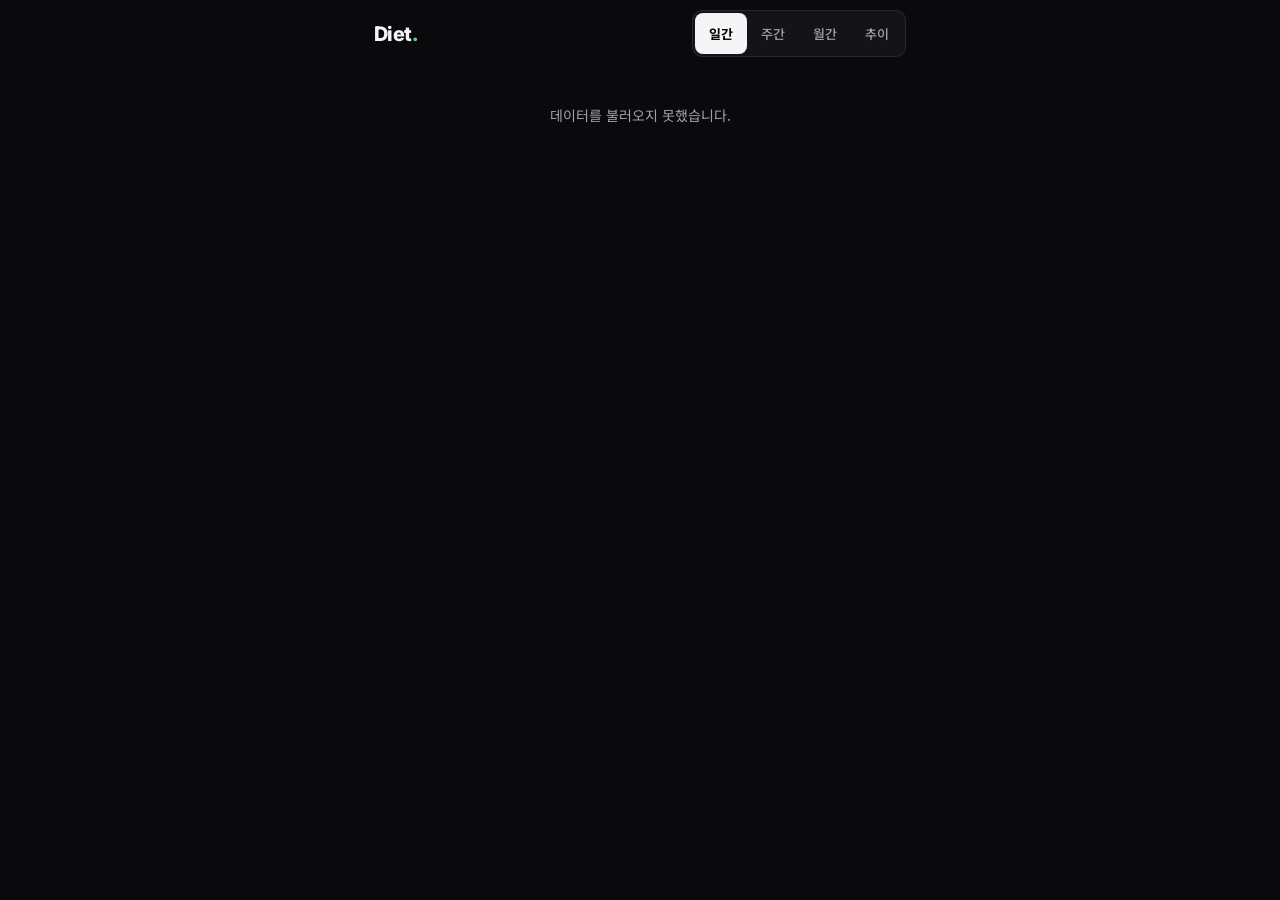
==== commit 6362b4ef: "Diet 페이지: 날짜 이동·탭 버튼 터치 영역 확대 Co-Authored-By: Claude Sonnet 5.5 <noreply@anthropic.com> Claude-Sessi" ====
--- a/site/index.html
+++ b/site/index.html
@@ -29,11 +29,12 @@
 .brand{font:800 20px var(--num);letter-spacing:-.03em}
 .brand i{font-style:normal;color:var(--kcal)}
 .seg{display:flex;background:var(--s1);border:1px solid var(--line);border-radius:10px;padding:2px}
-.seg button{border:0;background:none;color:var(--sub);font:500 13px var(--body);padding:6px 12px;border-radius:8px;cursor:pointer}
+.seg button{border:0;background:none;color:var(--sub);font:500 13px var(--body);padding:11px 14px;border-radius:8px;cursor:pointer;touch-action:manipulation;-webkit-tap-highlight-color:transparent}
 .seg button.on{background:var(--fg);color:#000;font-weight:700}
 
-.datebar{display:grid;grid-template-columns:34px 1fr 34px;align-items:center;gap:8px;margin:6px 0 10px}
-.datebar button{height:34px;border-radius:10px;border:1px solid var(--line);background:var(--s1);color:var(--fg);font:500 17px var(--body);cursor:pointer}
+.datebar{display:grid;grid-template-columns:52px 1fr 52px;align-items:center;gap:8px;margin:6px 0 10px}
+.datebar button{height:48px;border-radius:12px;border:1px solid var(--line);background:var(--s1);color:var(--fg);font:500 24px var(--body);cursor:pointer;touch-action:manipulation;-webkit-tap-highlight-color:transparent}
+.datebar button:active:not(:disabled){background:var(--line)}
 .datebar button:disabled{opacity:.3}
 .dt{text-align:center;line-height:1.25}
 .dt b{display:block;font:700 16px var(--body)}
@@ -94,6 +95,28 @@
 .cd.ok{background:rgba(74,222,128,.16);border-color:rgba(74,222,128,.35)}
 .cd.hi{background:rgba(255,90,95,.18);border-color:rgba(255,90,95,.45)}
 .cd.today{border-color:var(--fg)}
+
+/* 맨 위 블록: 채팅 대시보드와 같은 3줄 형식 */
+.board{padding:6px 14px 12px}
+.it{padding:11px 0}
+.it+.it{border-top:1px solid var(--line)}
+.board .lbl{margin:8px 0 0}
+.l1{display:flex;justify-content:space-between;align-items:baseline;gap:8px}
+.l1 span{font-weight:700}
+.l1 b{font-weight:800}
+.l1 small{font:500 12.5px var(--num);color:var(--sub);margin-left:4px;letter-spacing:0}
+.cells{display:flex;gap:3px;margin:7px 0 6px}
+.cells i{flex:1;height:12px;border-radius:3px;background:var(--s2)}
+.cells i.g{margin-left:6px}
+.l3{font-size:13px;color:var(--sub)}
+.l3 b{color:var(--fg);font-weight:700}
+.xl .l1 span{font-size:16px}.xl .l1 b{font-size:30px}.xl .cells i{height:18px}.xl .l3{font-size:14px}
+.lg .l1 span{font-size:15px}.lg .l1 b{font-size:24px}.lg .cells i{height:14px}
+.md .l1 span{font-size:14px}.md .l1 b{font-size:19px}.md .cells i{height:9px}.md .l3{font-size:12.5px}
+.carry{display:grid;grid-template-columns:1fr 1fr;gap:10px;border-top:1px solid var(--line);padding-top:10px;margin-top:2px}
+.carry span{display:block;font-size:12px;color:var(--sub)}
+.carry b{font-size:19px;font-weight:800}
+.carry small{display:block;font-size:11.5px;color:var(--sub)}
 
 .tiles3{display:grid;grid-template-columns:repeat(3,1fr);gap:8px;margin-bottom:10px}
 .tiles3 .card{margin:0;padding:11px}
@@ -135,12 +158,13 @@
 let DATA, BY = {}, GOAL, DD = '';
 const S = { tab:'day', date:null };
 const lastD = () => DATA.days[DATA.days.length-1].d;
-const live = x => x.d === lastD() && x.d === iso(new Date());   // 오늘 진행 중
+const todayKST = () => iso(new Date(Date.now() + (new Date().getTimezoneOffset() + 540 - 240) * 6e4));   // KST, 새벽 4시 전은 전날
+const live = x => x.d === lastD() && x.d === todayKST();   // 오늘 진행 중
 const fin = a => { const f = a.filter(x => !live(x)); return f.length ? f : a; };
 
 fetch('data.json', {cache:'no-store'}).then(r => r.json()).then(d => {
   DATA = d; GOAL = d.goal; d.days.forEach(x => BY[x.d] = x);
-  S.date = lastD();
+  S.date = BY[todayKST()] ? todayKST() : lastD();
   const left = Math.ceil((parse(d.targetDate) - new Date(new Date().toDateString())) / 864e5);
   DD = `D-${Math.max(0,left)} 복근`;
   $('#foot').textContent = `업데이트 ${d.updated.replace('T',' ').slice(0,16)}`;
@@ -158,39 +182,26 @@
 });
 
 /* ---------- 조각 ---------- */
-function ring(v, goal){
-  const r = 52, c = 2*Math.PI*r, over = v > goal, p = clamp(v/goal, 0, 1);
-  const col = over ? 'var(--over)' : 'var(--kcal)';
-  return `<svg viewBox="0 0 128 128"><circle cx="64" cy="64" r="${r}" fill="none" stroke="rgba(255,255,255,.08)" stroke-width="11"/>
-  <circle cx="64" cy="64" r="${r}" fill="none" stroke="${col}" stroke-width="11" stroke-linecap="round" stroke-dasharray="${c*p} ${c}"/></svg>`;
-}
-function kcalHero(o, burn){
-  const left = o.kGoal - o.kcal, over = left < 0, col = over ? 'var(--over)' : 'var(--kcal)';
-  return `<section class="card hero"><div class="ring">${ring(o.kcal, o.kGoal)}<div class="c"><b style="color:${col}">${fmt(Math.abs(left))}</b><span>kcal ${over?'초과':'남음'}</span></div></div>
-  <div class="hs"><div><span>순섭취</span><b style="color:${col}">${fmt(o.kcal)}</b></div>
-  <div><span>목표</span><b>${fmt(o.kGoal)}</b></div>
-  <div><span>${burn==null?'달성률':'운동 소모'}</span><b>${burn==null ? fmt(o.kcal/o.kGoal*100)+'%' : (burn?'−'+fmt(burn):'0')}</b></div></div></section>`;
-}
-function proCard(p){
-  const pct = p/GOAL.protein*100, left = GOAL.protein - p;
-  return `<section class="card"><div class="lbl"><span><i class="dot" style="background:var(--pro)"></i>단백질</span><span class="n">${fmt(pct)}%</span></div>
-  <div class="big"><b style="color:var(--pro)">${fmt(p)}</b><small>/ ${GOAL.protein} g</small></div>
-  <div class="bar"><i style="width:${clamp(pct,0,100)}%;background:var(--pro)"></i></div>
-  <div class="note">${left>0?`<b>${fmt(left)}g</b> 더 필요`:`목표 달성 <b>+${fmt(-left)}g</b>`}</div></section>`;
-}
-function macroTile(name, v, goal, col){
-  const left = goal - v, over = left < 0, pct = v/goal*100;
-  return `<div class="card tile"><div class="lbl"><span><i class="dot" style="background:${col}"></i>${name}</span><span class="n">${fmt(pct)}%</span></div>
-  <b class="v" style="color:${over?'var(--over)':col}">${fmt(v)}</b><small>/ ${fmt(goal)}g</small>
-  <div class="bar sm"><i style="width:${clamp(pct,0,100)}%;background:${over?'var(--over)':col}"></i></div>
-  <div class="sub ${over?'warn':''}">${over?`${fmt(-left)}g 초과`:`${fmt(left)}g 남음`}</div></div>`;
-}
-function carryTiles(o){
-  return `<div class="grid2"><div class="card tile"><div class="lbl">초과</div><b class="v ${o.over>0?'warn':''}">${fmt(o.over)}</b><small>kcal</small></div>
-  <div class="card tile"><div class="lbl">누적</div><b class="v">${fmt(o.carry)}</b><small>kcal</small><div class="sub">초과 ${fmt(o.over)} + 쌓인 것 ${fmt(o.carry-o.over)}</div></div></div>`;
-}
-const dayObj = d => ({kcal:d.net, kGoal:d.goal, p:d.protein, c:d.carb, cGoal:d.carbGoal, f:d.fat, over:d.over, carry:d.carry});
-const avgObj = a => ({kcal:avg(a.map(x=>x.net)), kGoal:avg(a.map(x=>x.goal)), p:avg(a.map(x=>x.protein)), c:avg(a.map(x=>x.carb)), cGoal:avg(a.map(x=>x.carbGoal)), f:avg(a.map(x=>x.fat))});
+// 채팅 대시보드와 같은 3줄 형식: 항목·수치 / 칸 막대(목표=12칸, 넘으면 길어짐) / 퍼센트 · 남음
+function cells(v, goal, col, more){
+  const n = Math.round(12*v/goal), N = clamp(Math.max(12,n), 12, 24), f = Math.min(n, N), c = (v > goal && !more) ? 'var(--over)' : col;
+  let s = ''; for (let i=0;i<N;i++) s += `<i${i<f?` style="background:${c}"`:''}${i===12?' class="g"':''}></i>`;
+  return `<div class="cells">${s}</div>`;
+}
+function line(name, col, v, goal, unit, size, more){
+  const pct = v/goal*100, left = goal - v, over = left < 0 && !more;
+  const msg = more && left < 0 ? `달성 +${fmt(-left)}${unit}` : left < 0 ? `초과 ${fmt(-left)}${unit}` : `남음 ${fmt(left)}${unit}`;
+  return `<div class="it ${size}"><div class="l1"><span><i class="dot" style="background:${col}"></i>${name}</span><b class="n">${fmt(v)}<small>/ ${fmt(goal)} ${unit}</small></b></div>
+  ${cells(v, goal, col, more)}<div class="l3 ${over?'warn':''}"><b>${fmt(pct)}%</b> · ${msg}</div></div>`;
+}
+function topBlock(o, title){
+  return `<section class="card board">${title?`<div class="lbl">${title}</div>`:''}
+  ${line('칼로리','var(--kcal)', o.kcal, o.kGoal, 'kcal', 'xl')}${line('단백질','var(--pro)', o.p, GOAL.protein, 'g', 'lg', true)}
+  ${line('탄수화물','var(--carb)', o.c, o.cGoal, 'g', 'md')}${line('지방','var(--fat)', o.f, o.fGoal ?? GOAL.fat, 'g', 'md')}
+  ${o.carry!=null?`<div class="carry"><div><span>초과</span><b class="n ${o.over>0?'warn':''}">${fmt(o.over)}kcal</b></div><div><span>누적</span><b class="n">${fmt(o.carry)}kcal</b><small>초과 ${fmt(o.over)} + 쌓인 것 ${fmt(o.carry-o.over)}</small></div></div>`:''}</section>`;
+}
+const dayObj = d => ({kcal:d.net, kGoal:d.goal, p:d.protein, c:d.carb, cGoal:d.carbGoal, f:d.fat, fGoal:d.fatGoal, over:d.over, carry:d.carry});
+const avgObj = a => ({kcal:avg(a.map(x=>x.net)), kGoal:avg(a.map(x=>x.goal)), p:avg(a.map(x=>x.protein)), c:avg(a.map(x=>x.carb)), cGoal:avg(a.map(x=>x.carbGoal)), f:avg(a.map(x=>x.fat)), fGoal:avg(a.map(x=>x.fatGoal))});
 function statTiles(a, digits){
   const defi = a.reduce((s,x)=>s+(2200-x.net),0);
   return `<div class="tiles3"><div class="card"><span>누적 적자</span><b>${defi>=0?'−':'+'}${fmt(Math.abs(defi))}</b></div><div class="card"><span>추정 감량</span><b>${(defi/7700).toFixed(digits)}kg</b></div><div class="card"><span>기록</span><b>${a.length}일</b></div></div>`;
@@ -252,11 +263,9 @@
 function viewDay(){
   const d = BY[S.date], dt = parse(S.date), idx = DATA.days.findIndex(x => x.d === S.date), o = dayObj(d);
   let h = `<div class="datebar"><button data-act="dnav:-1" ${idx>0?'':'disabled'} aria-label="이전 날">‹</button>
-    <div class="dt"><b>${dt.getMonth()+1}월 ${dt.getDate()}일 ${WD[dt.getDay()]}요일</b><span>${live(d)?'오늘 · 진행 중':'기록 완료'} · ${DD}</span></div>
+    <div class="dt"><b>${dt.getMonth()+1}월 ${dt.getDate()}일 ${WD[dt.getDay()]}요일</b><span>${live(d)?'오늘 · 진행 중':'기록 완료'}${d.burn?` · 운동 −${fmt(d.burn)}kcal`:''} · ${DD}</span></div>
     <button data-act="dnav:1" ${idx<DATA.days.length-1?'':'disabled'} aria-label="다음 날">›</button></div>`;
-  h += kcalHero(o, d.burn) + proCard(o.p);
-  h += `<div class="grid2">${macroTile('탄수화물', o.c, o.cGoal, 'var(--carb)')}${macroTile('지방', o.f, GOAL.fat, 'var(--fat)')}</div>`;
-  h += carryTiles(o);
+  h += topBlock(o);
   const w = DATA.days.slice(Math.max(0, idx-6), idx+1), dd = w.map(x=>x.d);
   h += `<section class="card"><div class="lbl">최근 7일 · 칼로리 (순섭취)</div>${barsChart({days:dd, vals:w.map(x=>x.net), goals:w.map(x=>x.goal), color:(v,i)=>kcalColor(v,w[i].goal)})}${legK}</section>`;
   h += `<section class="card"><div class="lbl">최근 7일 · 단백질 (g)</div>${barsChart({days:dd, vals:w.map(x=>x.protein), goals:w.map(()=>GOAL.protein), color:()=>'var(--pro)'})}${legP}</section>`;
@@ -270,7 +279,7 @@
   let h = `<div class="datebar" style="grid-template-columns:1fr"><div class="dt"><b>최근 7일</b><span>${dayLabel(days[0])} – ${dayLabel(days[6])} · ${have.length}일 기록${have.some(live)?' · 오늘 제외 평균':''}</span></div></div>`;
   if (!have.length) return h + '<div class="empty">기록이 없습니다.</div>';
   const fh = fin(have), o = avgObj(fh);
-  h += kcalHero(o) + proCard(o.p) + `<div class="grid2">${macroTile('탄수화물', o.c, o.cGoal, 'var(--carb)')}${macroTile('지방', o.f, GOAL.fat, 'var(--fat)')}</div>` + statTiles(fh, 2);
+  h += topBlock(o, `일평균 · ${fh.length}일 기준`) + statTiles(fh, 2);
   h += `<section class="card"><div class="lbl">일별 칼로리 (순섭취)</div>${barsChart({days, vals:rs.map(x=>x?x.net:null), goals:rs.map(x=>x?x.goal:null), color:(v,i)=>kcalColor(v,rs[i].goal)})}${legK}</section>`;
   h += `<section class="card"><div class="lbl">일별 단백질 (g)</div>${barsChart({days, vals:rs.map(x=>x?x.protein:null), goals:days.map(()=>GOAL.protein), color:()=>'var(--pro)'})}${legP}</section>`;
   return h;
@@ -282,7 +291,7 @@
   let h = `<div class="datebar" style="grid-template-columns:1fr"><div class="dt"><b>최근 30일</b><span>${dayLabel(days[0])} – ${dayLabel(days[29])} · ${md.length}일 기록${md.some(live)?' · 오늘 제외 평균':''}</span></div></div>`;
   if (!md.length) return h + '<div class="empty">기록이 없습니다.</div>';
   const fm = fin(md), o = avgObj(fm);
-  h += kcalHero(o) + proCard(o.p) + `<div class="grid2">${macroTile('탄수화물', o.c, o.cGoal, 'var(--carb)')}${macroTile('지방', o.f, GOAL.fat, 'var(--fat)')}</div>` + statTiles(fm, 1);
+  h += topBlock(o, `일평균 · ${fm.length}일 기준`) + statTiles(fm, 1);
   let cal = '<div class="cal">' + WD.map(w=>`<div class="w">${w}</div>`).join('') + '<div class="cd blank"></div>'.repeat(parse(days[0]).getDay());
   days.forEach((s,i) => {
     const x = BY[s], dd = parse(s), lab = (i===0 || dd.getDate()===1) ? `${dd.getMonth()+1}/${dd.getDate()}` : dd.getDate();
